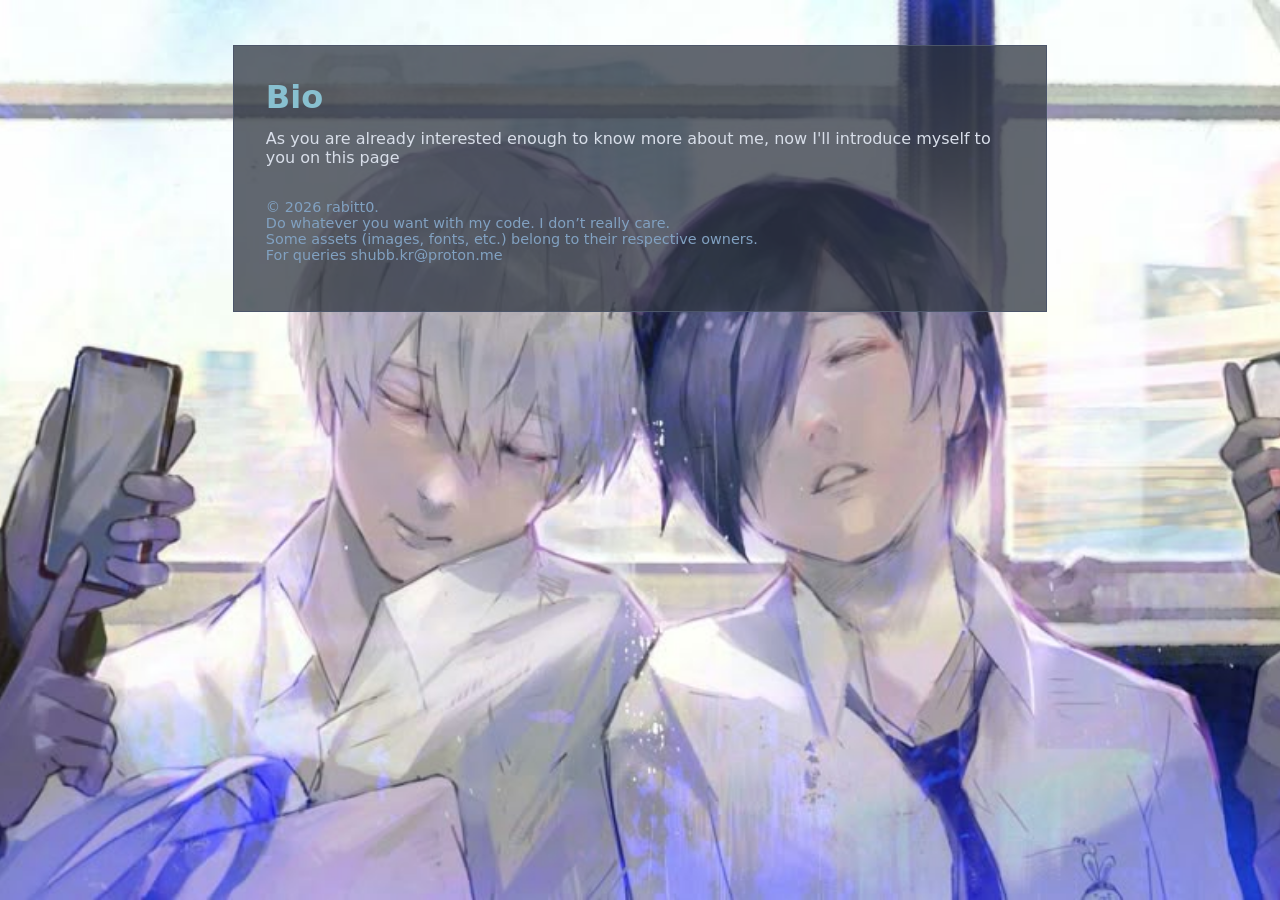
==== bio.html @ 122f207f "added my bio file" ====
<!DOCTYPE html>
<html lang="en-US">
<head>
    <meta charset="UTF-8">
    <meta name="viewport" content="width=device-width">
    <title>/home/rabitt0/</title>

    <link rel="stylesheet" href="style.css">
</head>
<body>
<main class="container">
<h1>Bio</h1>
<p>As you are already interested enough to know more about me, now I'll
introduce myself to you on this page</p>
<footer><p>                                                                 
         © 2026 rabitt0.<br>                                             
                   Do whatever you want with my code. I don’t really care.<br>     
                   Some assets (images, fonts, etc.) belong to their respective owners.
                   <br>For queries<a href="mailto:shubb.kr@proton.me">             
                   shubb.kr@proton.me</a>                                          
               </p>
</main>
</html>
---- style.css ----
/* =========================
   NORD THEME VARIABLES
   ========================= */
:root {
    /* Polar Night */
    --nord0: #2e3440;
    --nord1: #3b4252;
    --nord2: #434c5e;
    --nord3: #4c566a;

    /* Snow Storm */
    --nord4: #d8dee9;
    --nord5: #e5e9f0;
    --nord6: #eceff4;

    /* Frost */
    --nord7: #8fbcbb;
    --nord8: #88c0d0;
    --nord9: #81a1c1;
    --nord10: #5e81ac;

    /* Accent */
    --accent: var(--nord8);
    --text: var(--nord4);
    --muted: var(--nord9);
    --border: var(--nord3);

    --bg: var(--nord0);
    --bg-soft: rgba(46, 52, 64, 0.75);
}

/* =========================
   RESET
   ========================= */
*,
*::before,
*::after {
    margin: 0;
    padding: 0;
    box-sizing: border-box;
}

/* =========================
   BASE
   ========================= */
html {
    scroll-behavior: smooth;
}

body {
    font-family: system-ui, -apple-system, sans-serif;
    color: var(--text);

    background: url("px/cpl.jpg") no-repeat center center fixed;
    background-size: cover;
}

/* =========================
   LAYOUT
   ========================= */
.container {
    max-width: 80ch;
    margin: 5vh auto;
    padding: 2rem;

    background: var(--bg-soft);
    border: 1px solid var(--border);
}

/* =========================
   MEDIA
   ========================= */
img {
    max-width: 100%;
    display: block;
}

.banner {
    max-height: 150px;
    object-fit: cover;
    margin: 1rem 0;
}

/* =========================
   TYPOGRAPHY
   ========================= */
h1, h2, h3, h4 {
    color: var(--accent);
    margin-bottom: 0.8rem;
}

p {
    margin-bottom: 1rem;
}

small {
    color: var(--muted);
}

/* =========================
   LINKS
   ========================= */
a {
    color: var(--muted);
    text-decoration: none;
}

a:hover {
    color: var(--accent);
    text-decoration: underline;
}

/* =========================
   LISTS
   ========================= */
ul, ol {
    margin-left: 1.5rem;
    margin-bottom: 1rem;
}

/* =========================
   UTILITIES
   ========================= */
.note-title,
.contact-title {
    color: var(--accent);
    font-weight: bold;
}

/* =========================
   DIVIDERS
   ========================= */
hr {
    border: none;
    border-top: 1px solid var(--border);
    margin: 1.5rem 0;
}

/* =========================
   FOOTER
   ========================= */
footer {
    font-size: 0.9rem;
    color: var(--muted);
    margin-top: 2rem;
}

/* =========================
   OPTIONAL: TERMINAL VIBE
   ========================= */
::selection {
    background: var(--nord10);
    color: var(--nord6);
}
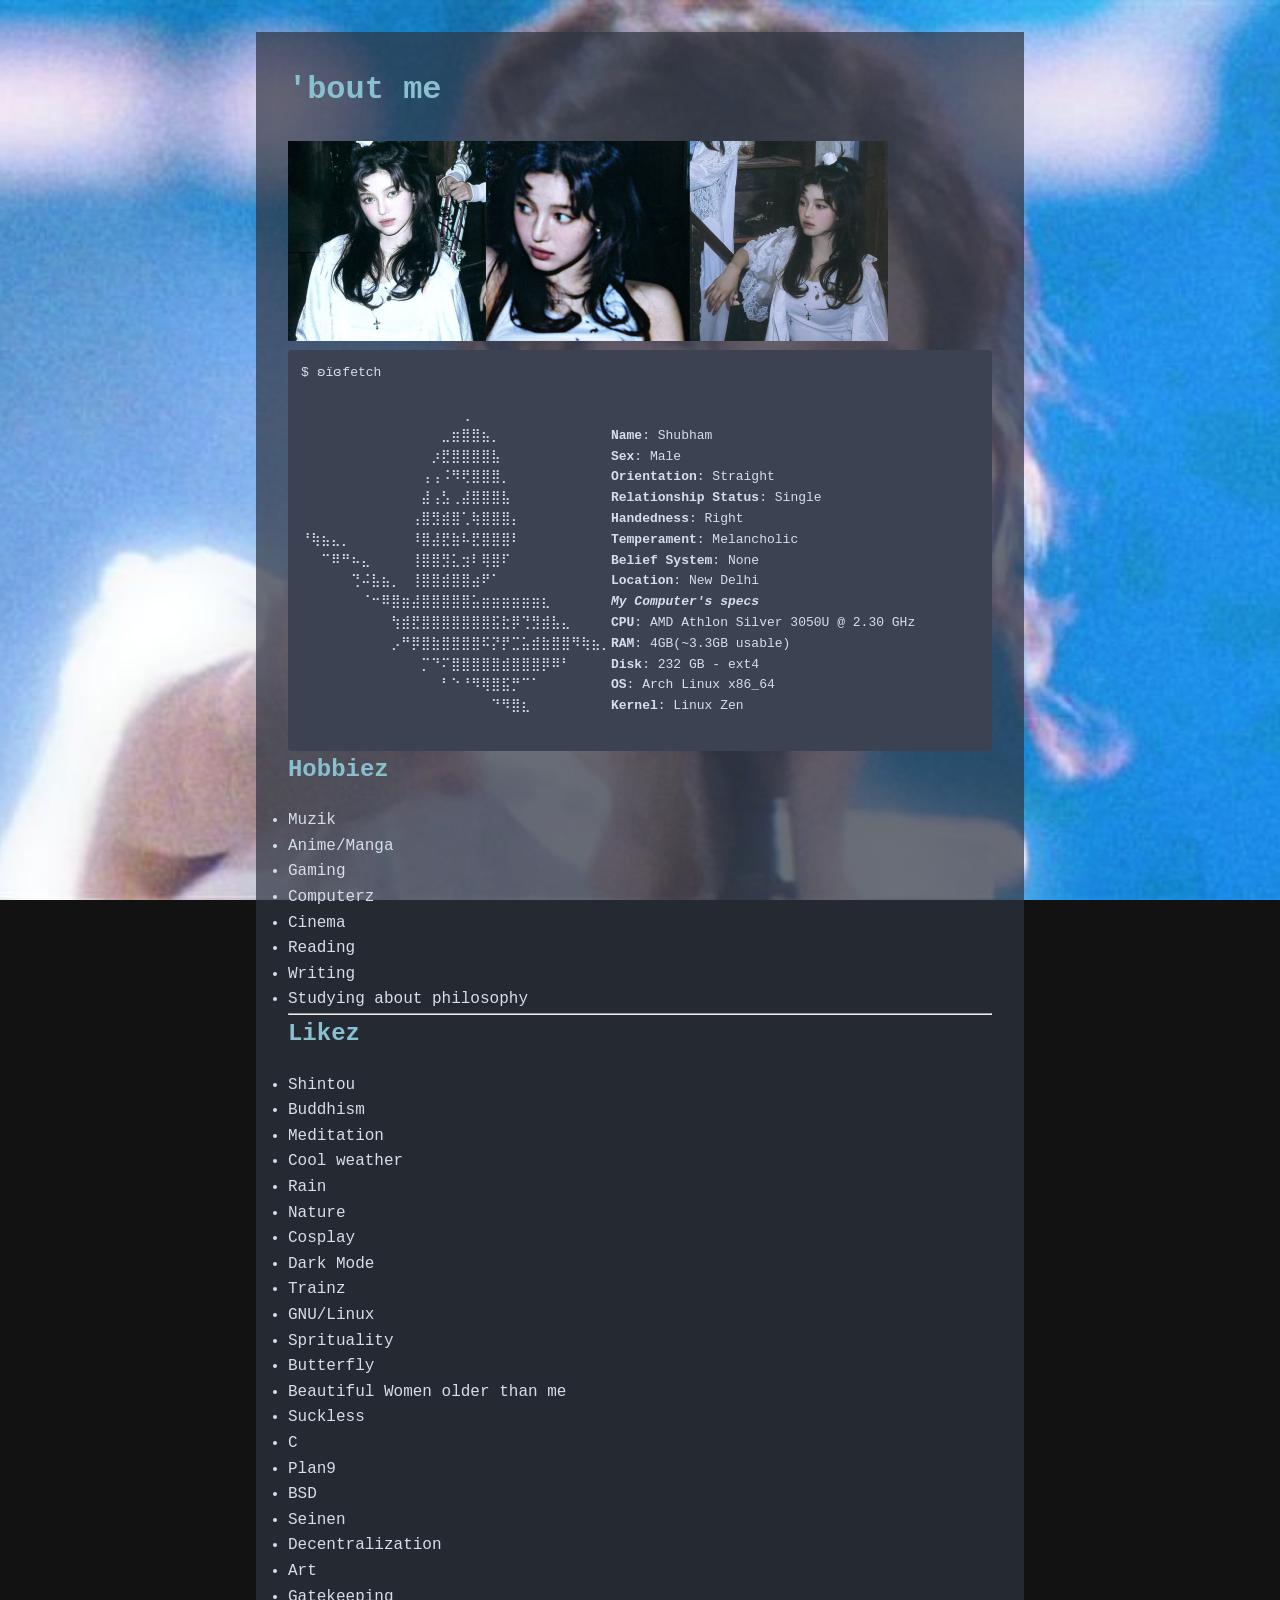
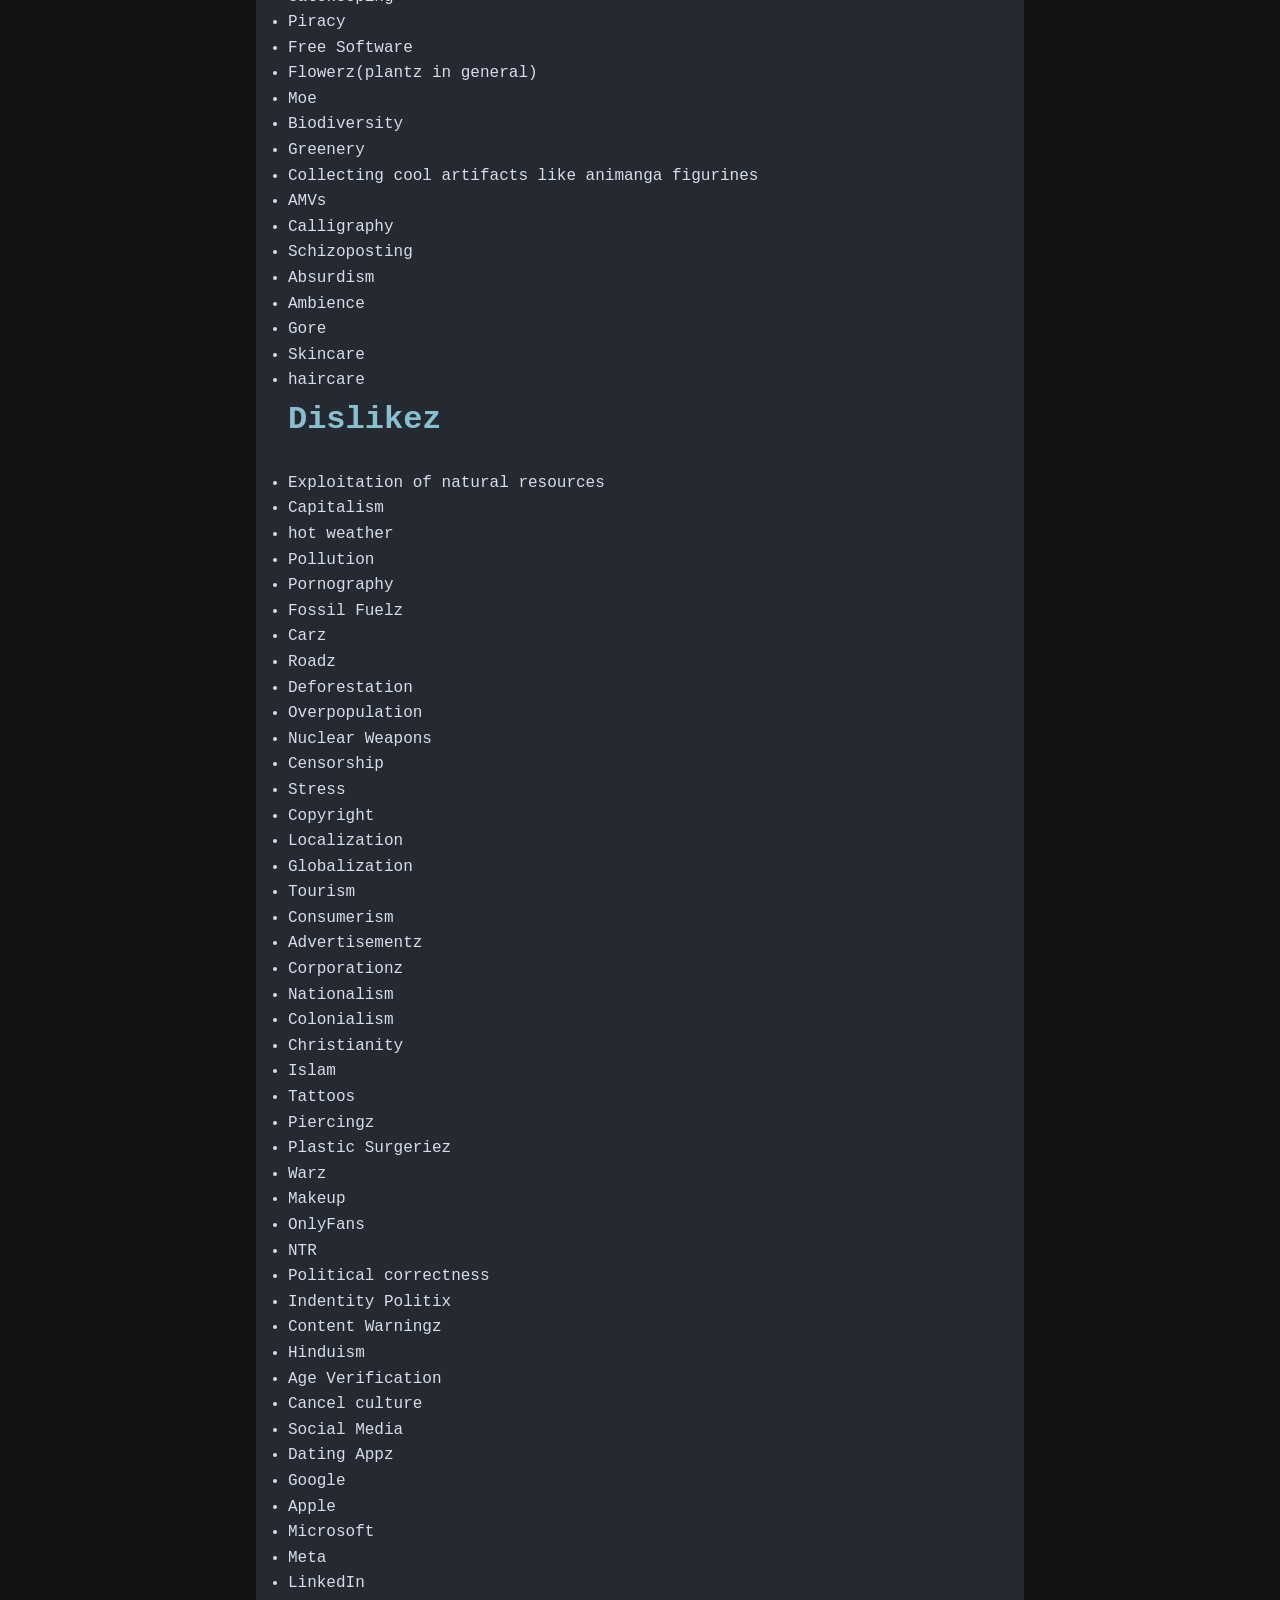
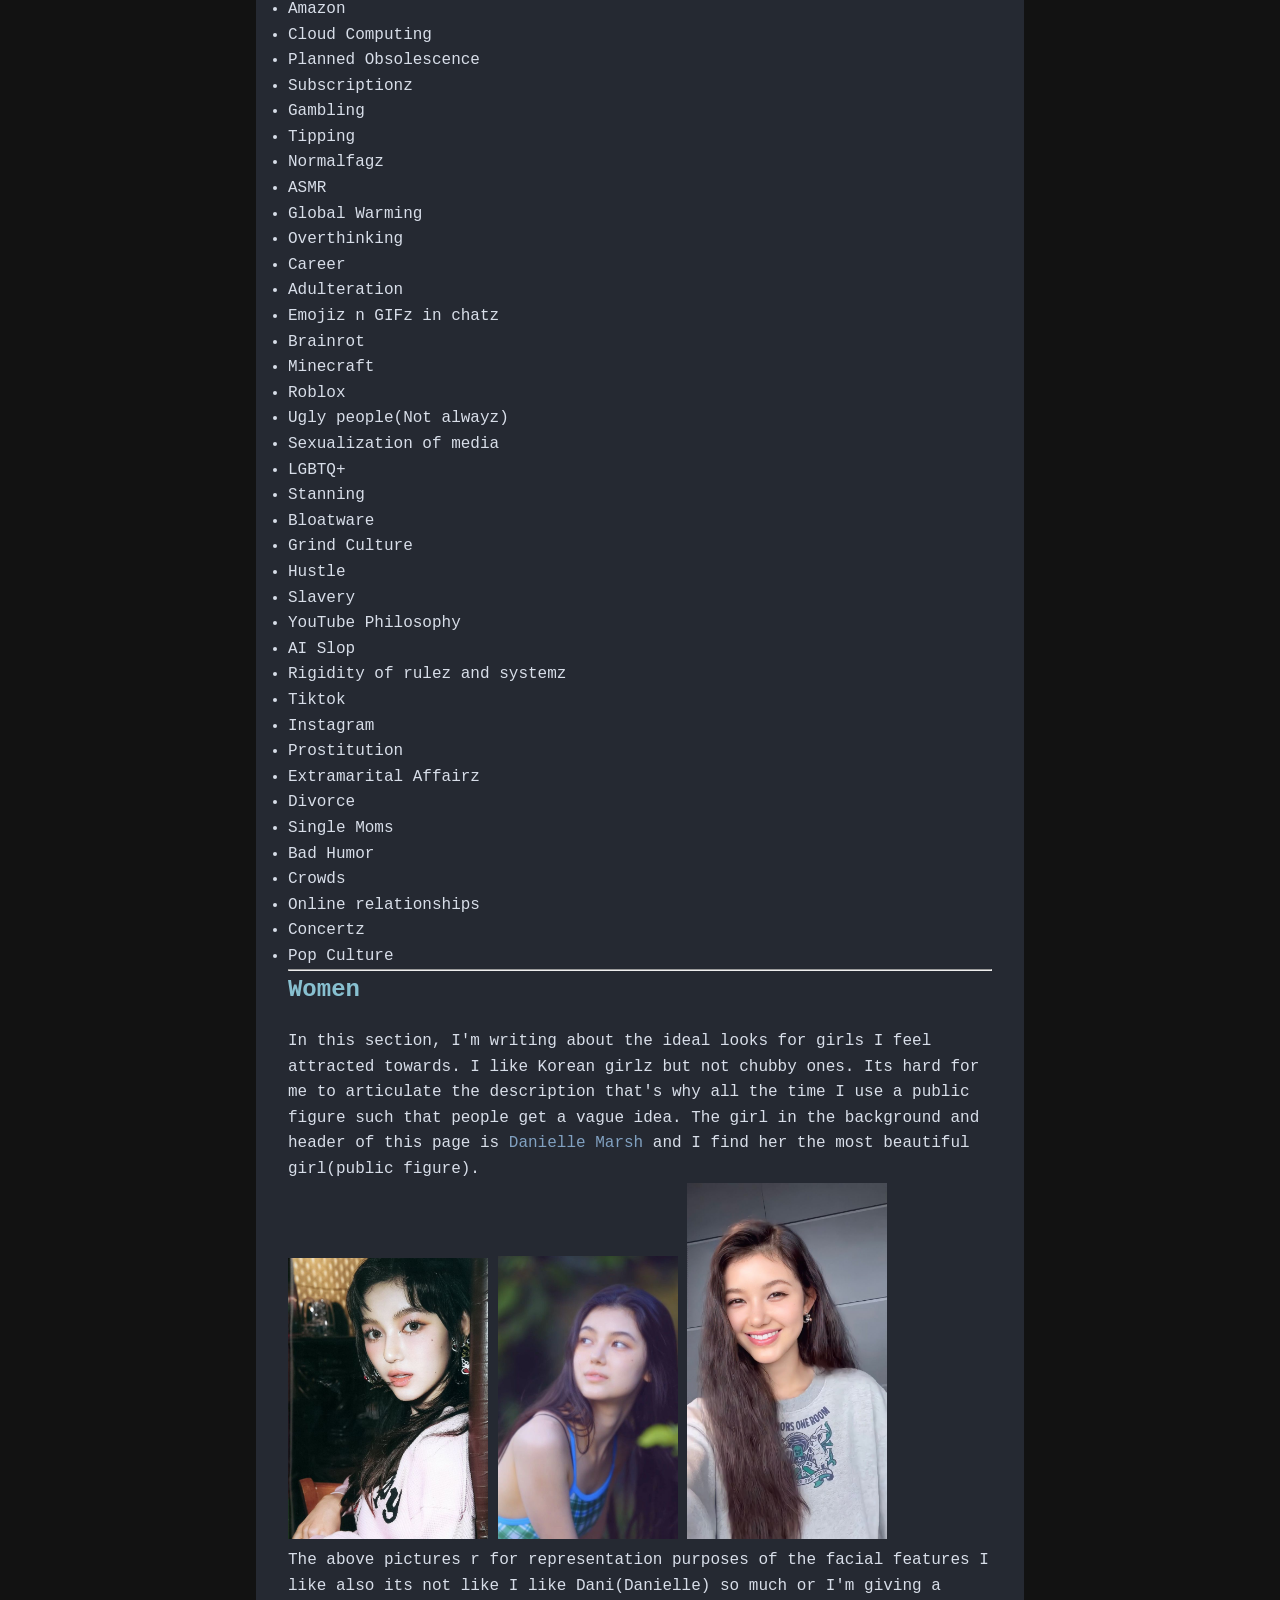
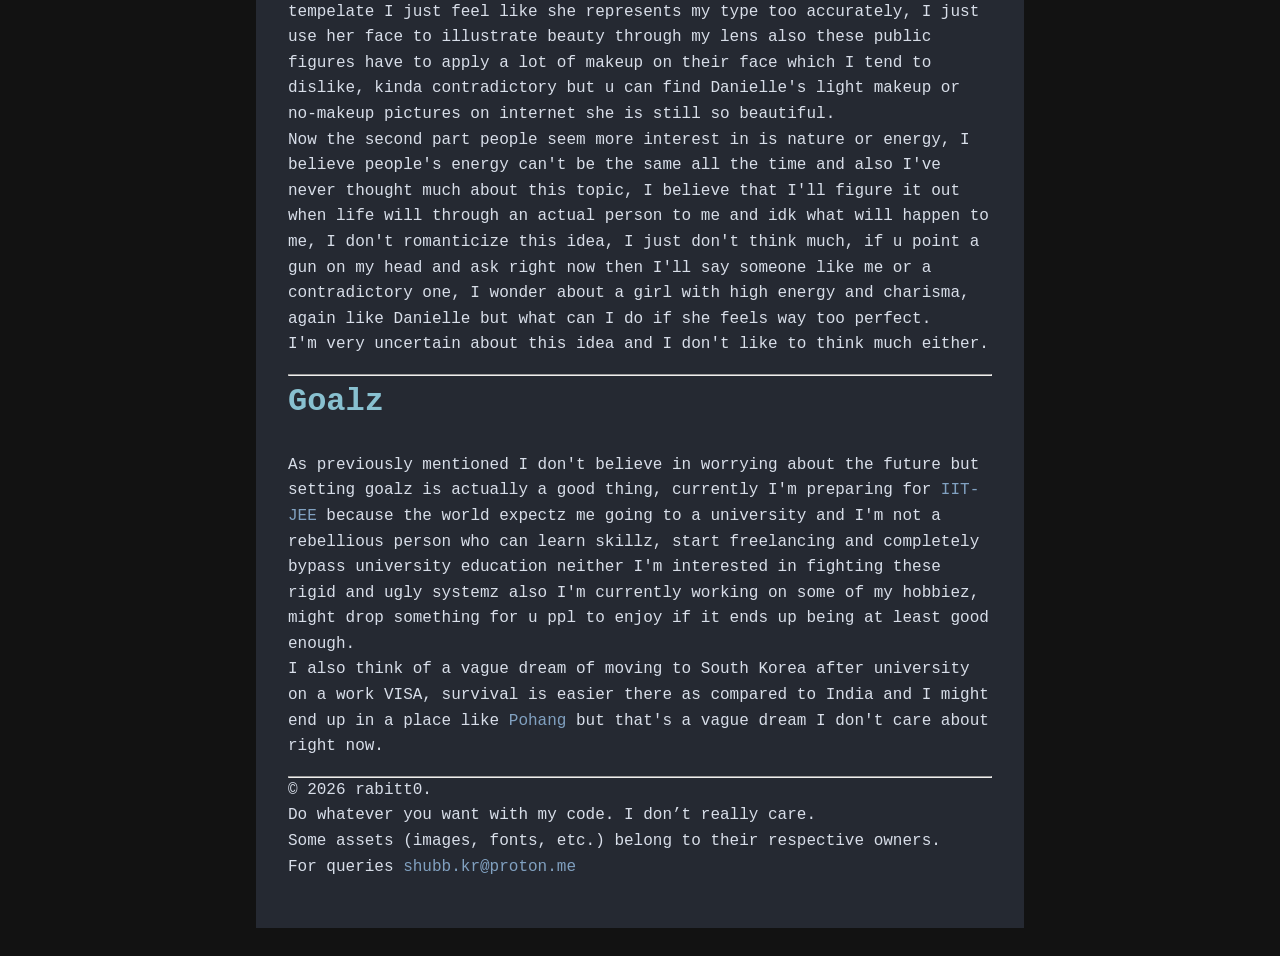
==== commit eb5cb4d7: "added bio" ====
--- a/bio.html
+++ b/bio.html
@@ -1,23 +1,224 @@
 <!DOCTYPE html>
-<html lang="en-US">
+<html lang="en">
 <head>
-    <meta charset="UTF-8">
-    <meta name="viewport" content="width=device-width">
-    <title>/home/rabitt0/</title>
-
-    <link rel="stylesheet" href="style.css">
+	<meta charset="UTF-8">
+	<meta name="viewport" content="width=device-width, initial-scale=1.0">
+	<meta name="color-scheme" content="dark">
+	<title>
+ʚїɞfetch
+	</title>
+	<link rel="stylesheet" href="bio.css">
 </head>
 <body>
-<main class="container">
-<h1>Bio</h1>
-<p>As you are already interested enough to know more about me, now I'll
-introduce myself to you on this page</p>
-<footer><p>                                                                 
-         © 2026 rabitt0.<br>                                             
-                   Do whatever you want with my code. I don’t really care.<br>     
-                   Some assets (images, fonts, etc.) belong to their respective owners.
-                   <br>For queries<a href="mailto:shubb.kr@proton.me">             
-                   shubb.kr@proton.me</a>                                          
-               </p>
+	<main class="container">
+		<h1>'bout me</h1>
+		<img src="px/head.jpg" alt="dream gal" class="banner" height="200">
+		<pre>
+$ ʚїɞfetch
+
+⠀⠀⠀⠀⠀⠀⠀⠀⠀⠀⠀⠀⠀⠀⠀⠀⢀⠀⠀⠀⠀⠀⠀⠀⠀⠀⠀⠀⠀⠀⠀
+⠀⠀⠀⠀⠀⠀⠀⠀⠀⠀⠀⠀⠀⠀⣀⣶⣿⣿⣦⡀⠀⠀⠀⠀⠀⠀⠀⠀⠀⠀⠀<b>Name</b>: Shubham
+⠀⠀⠀⠀⠀⠀⠀⠀⠀⠀⠀⠀⠀⡰⣟⣿⣿⣿⣿⣧⠀⠀⠀⠀⠀⠀⠀⠀⠀⠀⠀<b>Sex</b>: Male
+⠀⠀⠀⠀⠀⠀⠀⠀⠀⠀⠀⠀⢠⢠⠨⠻⢟⣿⣿⣿⡀⠀⠀⠀⠀⠀⠀⠀⠀⠀⠀<b>Orientation</b>: Straight
+⠀⠀⠀⠀⠀⠀⠀⠀⠀⠀⠀⠀⣼⢠⣣⢀⣼⣿⣿⣿⣧⠀⠀⠀⠀⠀⠀⠀⠀⠀⠀<b>Relationship Status</b>: Single
+⠀⠀⠀⠀⠀⠀⠀⠀⠀⠀⠀⢠⣿⣻⣾⣿⢁⢷⣿⣿⣿⡄⠀⠀⠀⠀⠀⠀⠀⠀⠀<b>Handedness</b>: Right
+⠘⢷⣦⣄⡀⠀⠀⠀⠀⠀⠀⠸⣿⣼⣟⣷⠧⣟⣿⣿⣿⠇⠀⠀⠀⠀⠀⠀⠀⠀⠀<b>Temperament</b>: Melancholic
+⠀⠀⠉⠿⠛⠦⣄⠀⠀⠀⠀⢸⣿⣿⣻⣅⣲⠇⢿⣿⠏⠀⠀⠀⠀⠀⠀⠀⠀⠀⠀<b>Belief System</b>: None
+⠀⠀⠀⠀⠀⢙⠬⣧⣦⡀⠀⢸⣿⣿⣾⣿⣿⣴⠟⠁⠀⠀⠀⠀⠀⠀⠀⠀⠀⠀⠀<b>Location</b>: New Delhi
+⠀⠀⠀⠀⠀⠀⠈⠒⠿⣿⣶⣼⣿⣿⣿⣿⣿⣥⣶⣶⣶⣶⣶⣶⣆⠀⠀⠀⠀⠀⠀<i><b>My Computer's specs</b></i>
+⠀⠀⠀⠀⠀⠀⠀⠀⠀⢳⣾⣟⣿⣿⣿⣿⣿⣿⣿⣯⣗⡿⢙⣻⣾⣧⣄⠀⠀⠀⠀<b>CPU</b>: AMD Athlon Silver 3050U @ 2.30 GHz
+⠀⠀⠀⠀⠀⠀⠀⠀⠀⡠⠛⡿⣿⣷⣿⣿⣿⣿⠯⡝⡟⣉⣥⣾⣷⣿⣿⠻⢷⣦⡀<b>RAM</b>: 4GB(~3.3GB usable)
+⠀⠀⠀⠀⠀⠀⠀⠀⠀⠀⠀⠀⡉⠙⠍⣿⣿⣿⣿⣿⣾⣿⣿⣿⡿⠿⠃⠀⠀⠀⠀<b>Disk</b>: 232 GB - ext4
+⠀⠀⠀⠀⠀⠀⠀⠀⠀⠀⠀⠀⠀⠀⠃⠑⠘⠻⢿⣿⣯⡛⠉⠁⠀⠀⠀⠀⠀⠀⠀<b>OS</b>: Arch Linux x86_64
+⠀⠀⠀⠀⠀⠀⠀⠀⠀⠀⠀⠀⠀⠀⠀⠀⠀⠀⠀⠙⠻⣿⣆⠀⠀⠀⠀⠀⠀⠀⠀<b>Kernel</b>: Linux Zen
+		</pre>
+	<h2>Hobbiez</h2>
+<ul>
+<li>Muzik</li>
+<li>Anime/Manga</li>
+<li>Gaming</li>
+<li>Computerz</li>
+<li>Cinema</li>
+<li>Reading</li>
+<li>Writing</li>
+<li>Studying about philosophy</li>
+</ul>
+<hr>
+<h2>Likez</h2>
+<ul>
+<li>Shintou</li>
+<li>Buddhism</li>
+<li>Meditation</li>
+<li>Cool weather</li>
+<li>Rain</li>
+<li>Nature</li>
+<li>Cosplay</li>
+<li>Dark Mode</li>
+<li>Trainz</li>
+<li>GNU/Linux</li>
+<li>Sprituality</li>
+<li>Butterfly</li>
+<li>Beautiful Women older than me</li>
+<li>Suckless</li>
+<li>C</li>
+<li>Plan9</li>
+<li>BSD</li>
+<li>Seinen</li>
+<li>Decentralization</li>
+<li>Art</li>
+<li>Gatekeeping</li>
+<li>Piracy</li>
+<li>Free Software</li>
+<li>Flowerz(plantz in general)</li>
+<li>Moe</li>
+<li>Biodiversity</li>
+<li>Greenery</li>
+<li>Collecting cool artifacts like animanga figurines</li>
+<li>AMVs</li>
+<li>Calligraphy</li>
+<li>Schizoposting</li>
+<li>Absurdism</li>
+<li>Ambience</li>
+<li>Gore</li>
+<li>Skincare</li>
+<li>haircare</li>
+</ul>
+<h1>Dislikez</h1>
+<ul>
+<li>Exploitation of natural resources</li>
+<li>Capitalism</li>
+<li>hot weather</li>
+<li>Pollution</li>
+<li>Pornography</li>
+<li>Fossil Fuelz</li>
+<li>Carz</li>
+<li>Roadz</li>
+<li>Deforestation</li>
+<li>Overpopulation</li>
+<li>Nuclear Weapons</li>
+<li>Censorship</li>
+<li>Stress</li>
+<li>Copyright</li>
+<li>Localization</li>
+<li>Globalization</li>
+<li>Tourism</li>
+<li>Consumerism</li>
+<li>Advertisementz</li>
+<li>Corporationz</li>
+<li>Nationalism</li>
+<li>Colonialism</li>
+<li>Christianity</li>
+<li>Islam</li>
+<li>Tattoos</li>
+<li>Piercingz</li>
+<li>Plastic Surgeriez</li>
+<li>Warz</li>
+<li>Makeup</li>
+<li>OnlyFans</li>
+<li>NTR</li>
+<li>Political correctness</li>
+<li>Indentity Politix</li>
+<li>Content Warningz</li>
+<li>Hinduism</li>
+<li>Age Verification</li>
+<li>Cancel culture</li>
+<li>Social Media</li>
+<li>Dating Appz</li>
+<li>Google</li>
+<li>Apple</li>
+<li>Microsoft</li>
+<li>Meta</li>
+<li>LinkedIn</li>
+<li>Amazon</li>
+<li>Cloud Computing</li>
+<li>Planned Obsolescence</li>
+<li>Subscriptionz</li>
+<li>Gambling</li>
+<li>Tipping</li>
+<li>Normalfagz</li>
+<li>ASMR</li>
+<li>Global Warming</li>
+<li>Overthinking</li>
+<li>Career</li>
+<li>Adulteration</li>
+<li>Emojiz n GIFz in chatz</li>
+<li>Brainrot</li>
+<li>Minecraft</li>
+<li>Roblox</li>
+<li>Ugly people(Not alwayz)</li>
+<li>Sexualization of media</li>
+<li>LGBTQ+</li>
+<li>Stanning</li>
+<li>Bloatware</li>
+<li>Grind Culture</li>
+<li>Hustle</li>
+<li>Slavery</li>
+<li>YouTube Philosophy</li>
+<li>AI Slop</li>
+<li>Rigidity of rulez and systemz</li>
+<li>Tiktok</li>
+<li>Instagram</li>
+<li>Prostitution</li>
+<li>Extramarital Affairz</li>
+<li>Divorce</li>
+<li>Single Moms</li>
+<li>Bad Humor</li>
+<li>Crowds</li>
+<li>Online relationships</li>
+<li>Concertz</li>
+<li>Pop Culture</li>
+</ul>
+<hr>
+<h2>Women</h2>
+<p>In this section, I'm writing about the ideal looks for girls I feel attracted
+towards.
+I like Korean girlz but not chubby ones. Its hard for me to articulate the
+description that's why all the time I use a public figure such that people get
+a vague idea. The girl in the background and header of this page is <a href="https://en.wikipedia.org/wiki/Danielle_Marsh">Danielle
+Marsh</a> and I find her the most beautiful girl(public figure).<br>
+<img src="px/dani.jpg" alt="Dani" width="200">
+<img src="px/raw.jpg" alt="2" width="180">
+<img src="px/smile.jpg" alt="pic" width="200"><br>
+The above pictures r for representation purposes of the facial features I
+like also its not like I like Dani(Danielle) so much or I'm giving a tempelate
+I just feel like she represents my type too accurately, I just use her face to
+illustrate beauty through my lens also these public figures have to apply a lot
+of makeup on their face which I tend to dislike, kinda contradictory but u can
+find Danielle's light makeup or no-makeup pictures on internet she is still so
+beautiful.<br>
+Now the second part people seem more interest in is nature or energy, I believe
+people's energy can't be the same all the time and also I've never thought much
+about this topic, I believe that I'll figure it out when life will through an
+actual person to me and idk what will happen to me, I don't romanticize this
+idea, I just don't think much, if u point a gun on my head and ask right now
+then I'll say someone like me or a contradictory one, I wonder about a girl
+with high energy and charisma, again like Danielle but what can I do if she
+feels way too perfect.<br>
+I'm very uncertain about this idea and I don't like to think much either.
+</p>
+<hr>
+<h1>Goalz</h1>
+<p>As previously mentioned I don't believe in worrying about the future but
+setting goalz is actually a good thing, currently I'm preparing for
+<a href="https://en.wikipedia.org/wiki/Joint_Entrance_Examination_%E2%80%93_Advanced">IIT-JEE</a>
+because the world expectz me going to a university and I'm not a rebellious
+person who can learn skillz, start freelancing and completely bypass university
+education neither I'm interested in fighting these rigid and ugly systemz also
+I'm currently working on some of my hobbiez, might drop something for u ppl to
+enjoy if it ends up being at least good enough.<br>
+I also think of a vague dream of moving to South Korea after university on a
+work VISA, survival is easier there as compared to India and I might end up in
+a place like <a href="https://en.wikipedia.org/wiki/Pohang">Pohang</a> but that's a vague
+dream I don't care about right now.</p>
+<hr>
+<footer>
+<p>                                               
+© 2026 rabitt0.<br>                           
+Do whatever you want with my code. I don’t really care.<br>      
+Some assets (images, fonts, etc.) belong to their respective owners.
+<br>For queries<a href="mailto:shubb.kr@proton.me"> shubb.kr@proton.me</a>      
+</p>  
+</footer>  
 </main>
 </html>
+
--- a/bio.css
+++ b/bio.css
@@ -0,0 +1,84 @@
+/* Nord Color Palette */
+:root {
+  --nord0: #2E3440;
+  --nord1: #3B4252;
+  --nord2: #434C5E;
+  --nord3: #4C566A;
+  --nord4: #D8DEE9;
+  --nord5: #E5E9F0;
+  --nord6: #ECEFF4;
+  --nord7: #8FBCBB;
+  --nord8: #88C0D0;
+  --nord9: #81A1C1;
+  --nord10: #5E81AC;
+  --nord11: #BF616A;
+  --nord12: #D08770;
+  --nord13: #EBCB8B;
+  --nord14: #A3BE8C;
+  --nord15: #B48EAD;
+}
+
+/* Reset-ish */
+* {
+  margin: 0;
+  padding: 0;
+  box-sizing: border-box;
+}
+
+/* Background */
+body {
+  font-family: "JetBrains Mono", "Fira Code", monospace;
+  color: var(--nord4);
+  background: url("px/pop.jpg") no-repeat center center fixed;
+  background-size: cover;
+  line-height: 1.6;
+}
+
+/* Main content wrapper */
+.container {
+  max-width: 80ch; /* limit to ~80 characters per line */
+  margin: 2rem auto;
+  padding: 2rem;
+
+  background: rgba(46, 52, 64, 0.7); /* nord0 with 70% opacity */
+}
+
+/* Typography */
+h1, h2, h3, h4, h5, h6 {
+  color: var(--nord8);
+  margin-bottom: 0.8em;
+}
+
+p {
+  margin-bottom: 1em;
+}
+
+/* Links */
+a {
+  color: var(--nord9);
+  text-decoration: none;
+}
+
+a:hover {
+  color: var(--nord7);
+  text-decoration: underline;
+}
+
+/* Code blocks */
+code, pre {
+  background: var(--nord1);
+  color: var(--nord4);
+  padding: 0.2em 0.4em;
+  border-radius: 4px;
+}
+
+pre {
+  padding: 1em;
+  overflow-x: auto;
+}
+
+/* Selection (because details matter) */
+::selection {
+  background: var(--nord10);
+  color: var(--nord6);
+}
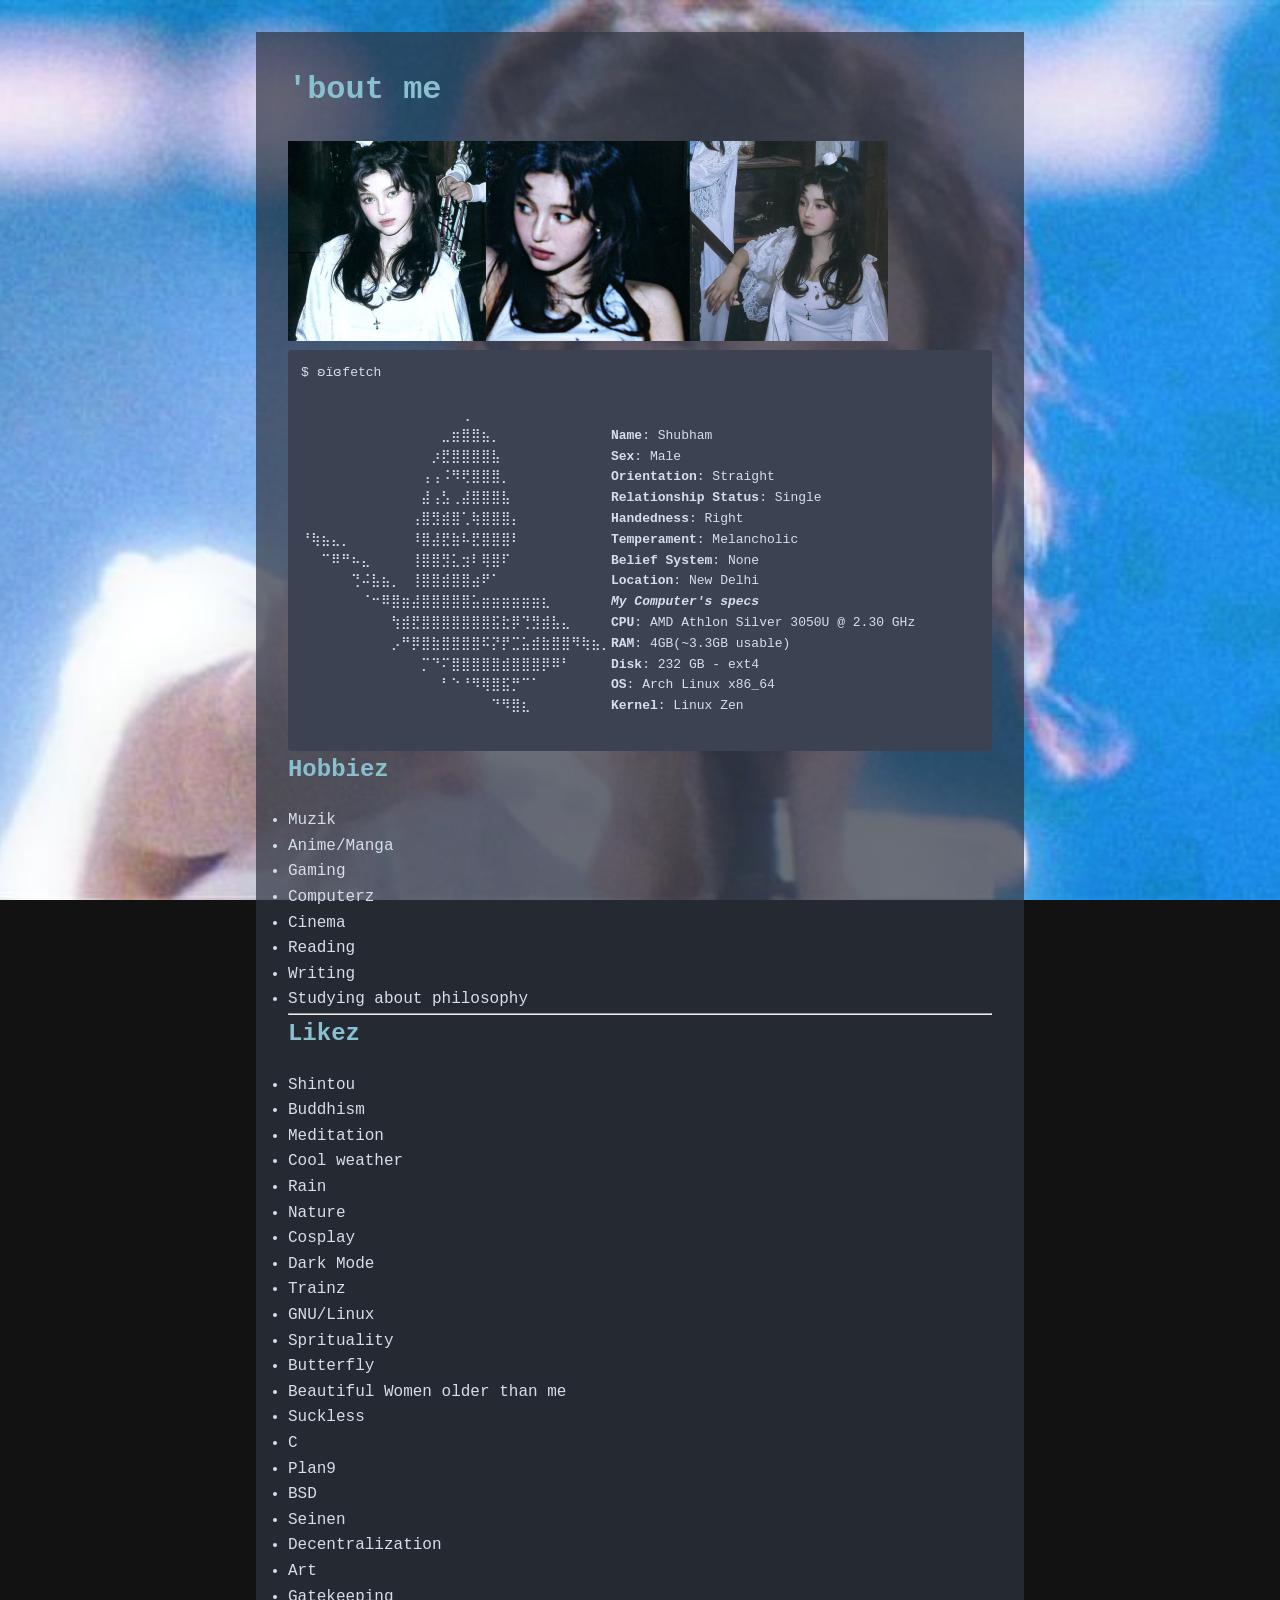
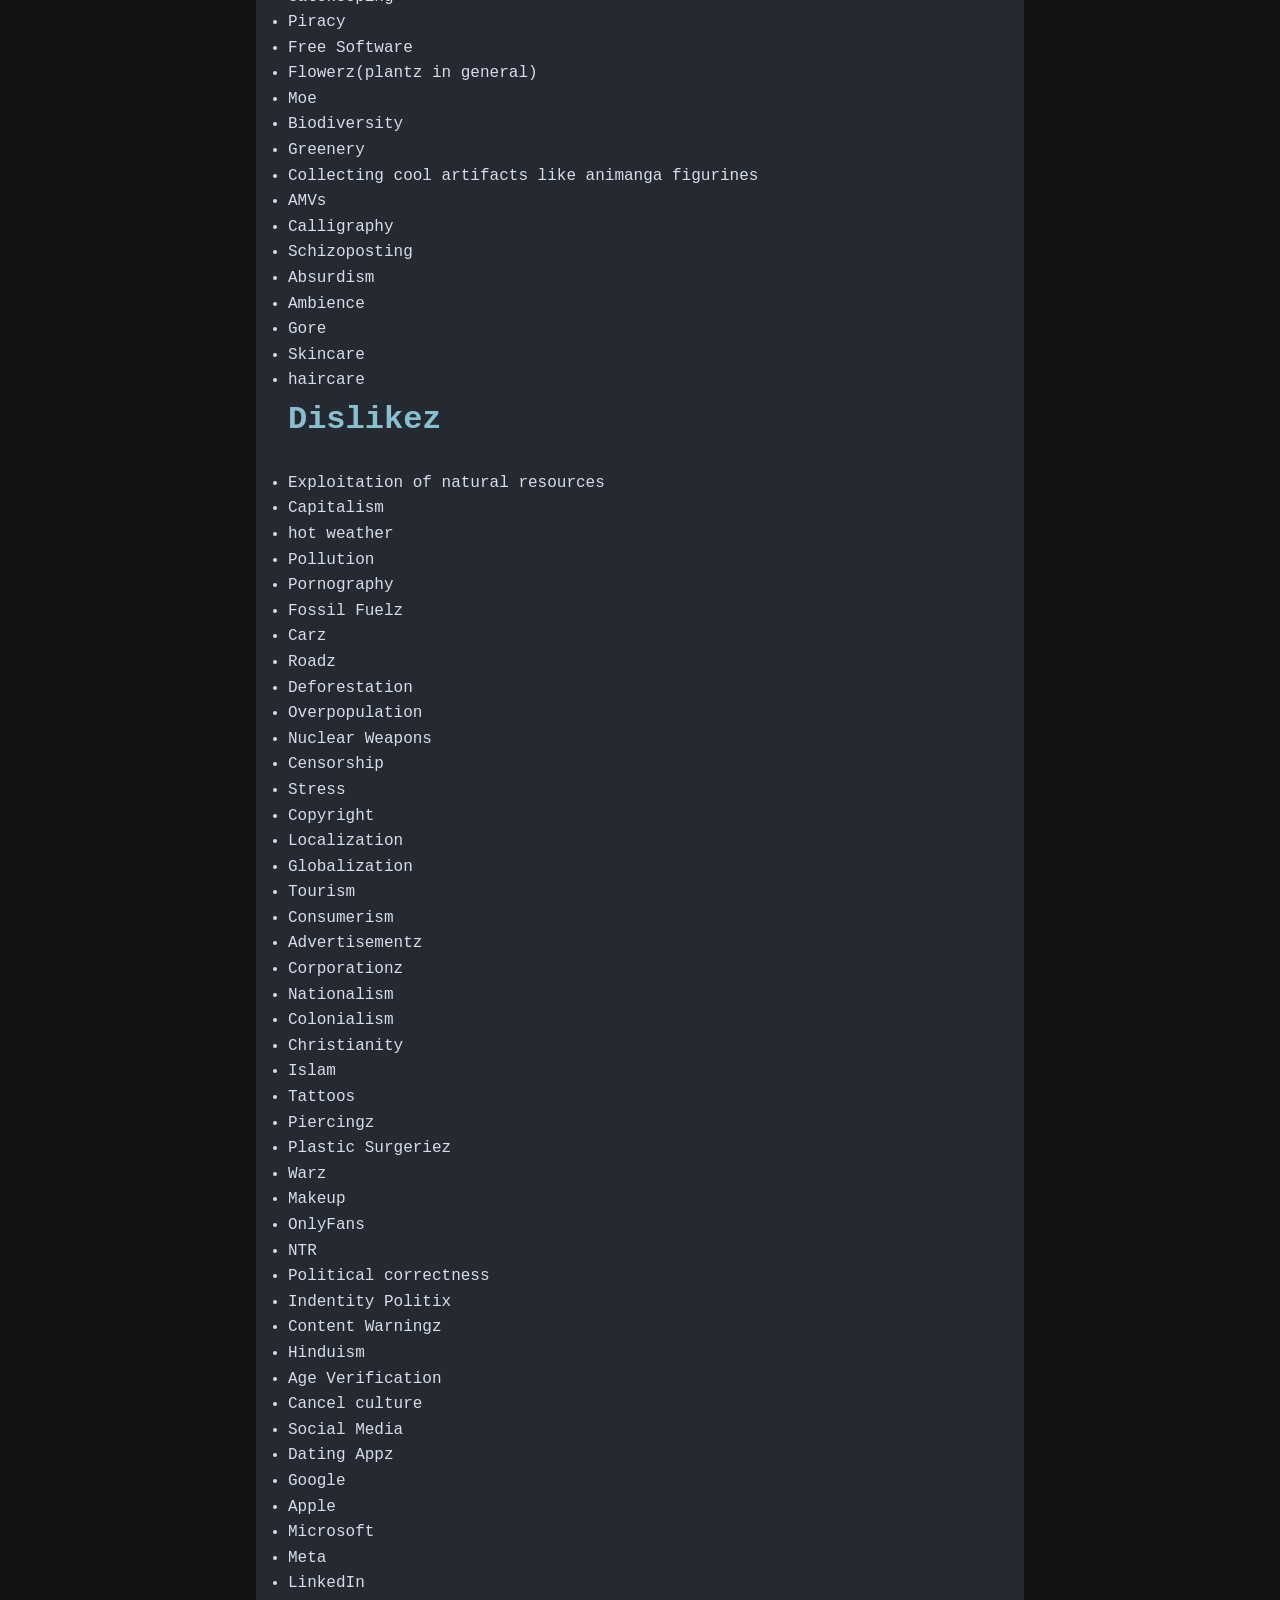
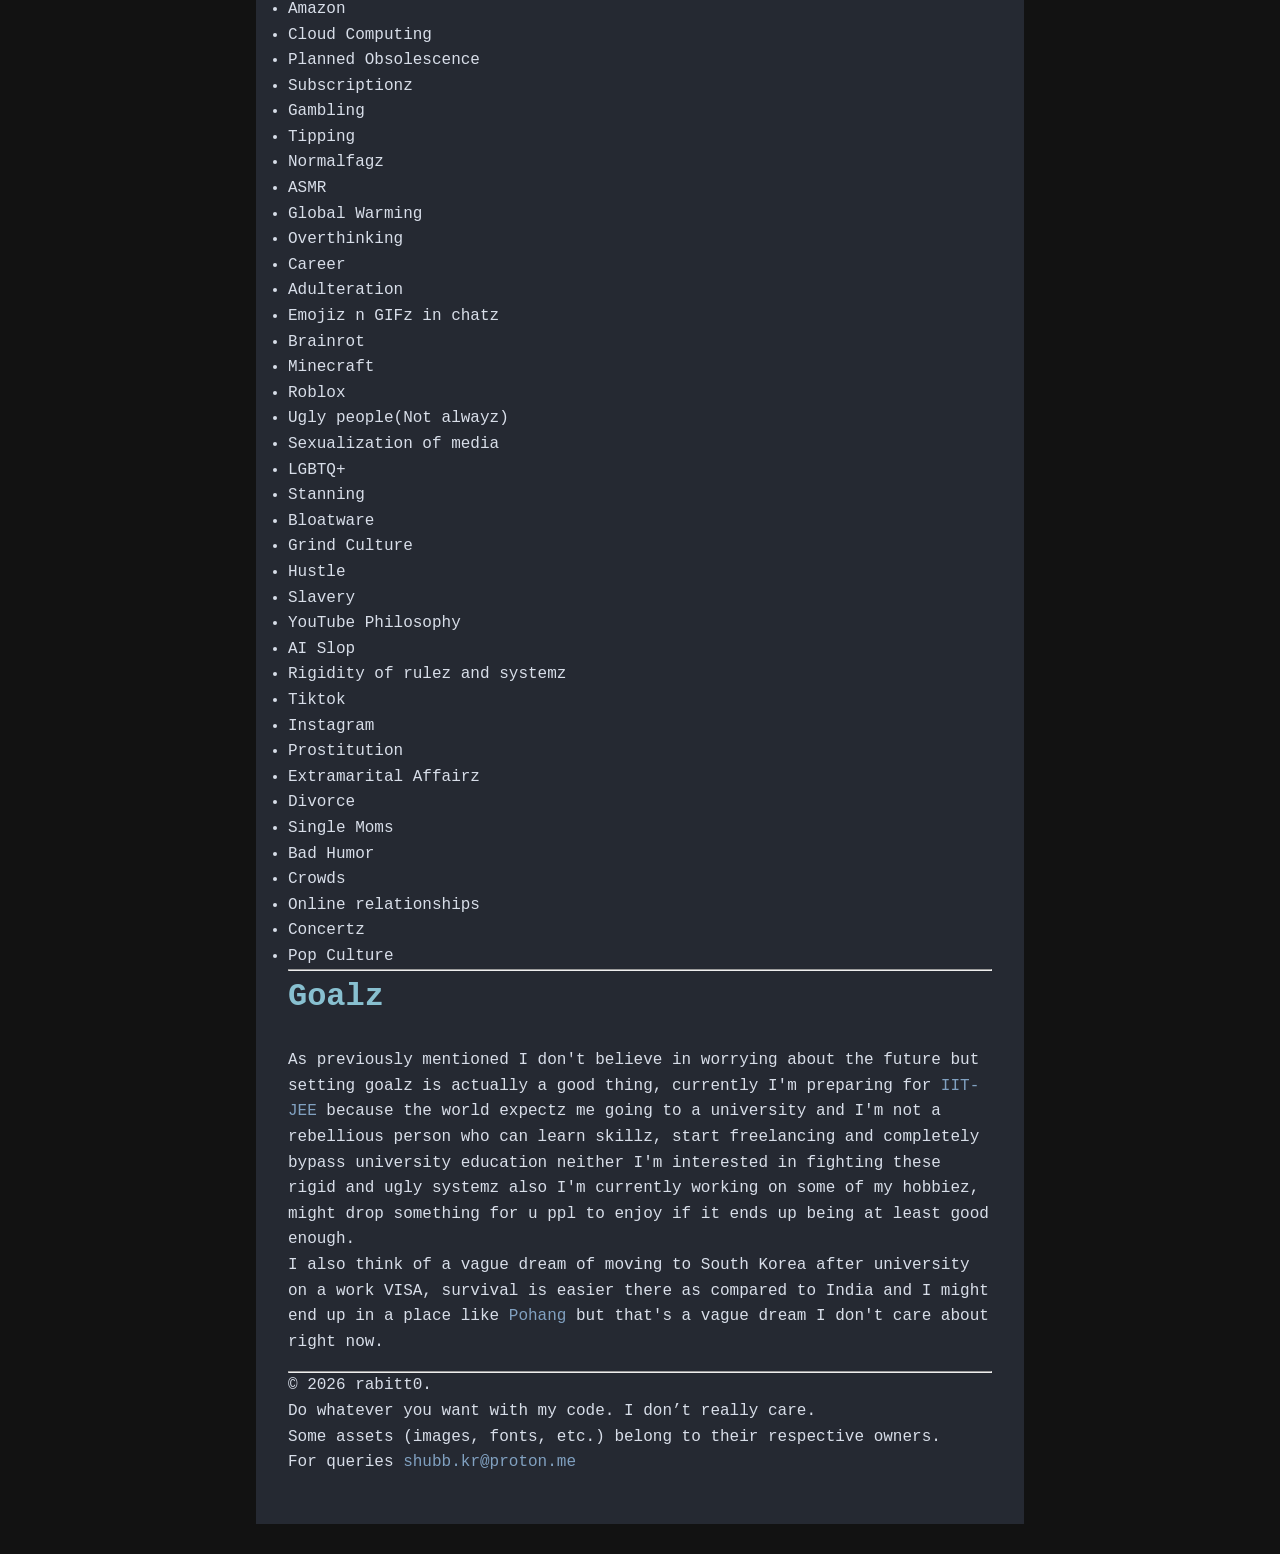
==== commit e05b056e: "removed some embarrasing stuff" ====
--- a/bio.html
+++ b/bio.html
@@ -169,34 +169,6 @@
 <li>Pop Culture</li>
 </ul>
 <hr>
-<h2>Women</h2>
-<p>In this section, I'm writing about the ideal looks for girls I feel attracted
-towards.
-I like Korean girlz but not chubby ones. Its hard for me to articulate the
-description that's why all the time I use a public figure such that people get
-a vague idea. The girl in the background and header of this page is <a href="https://en.wikipedia.org/wiki/Danielle_Marsh">Danielle
-Marsh</a> and I find her the most beautiful girl(public figure).<br>
-<img src="px/dani.jpg" alt="Dani" width="200">
-<img src="px/raw.jpg" alt="2" width="180">
-<img src="px/smile.jpg" alt="pic" width="200"><br>
-The above pictures r for representation purposes of the facial features I
-like also its not like I like Dani(Danielle) so much or I'm giving a tempelate
-I just feel like she represents my type too accurately, I just use her face to
-illustrate beauty through my lens also these public figures have to apply a lot
-of makeup on their face which I tend to dislike, kinda contradictory but u can
-find Danielle's light makeup or no-makeup pictures on internet she is still so
-beautiful.<br>
-Now the second part people seem more interest in is nature or energy, I believe
-people's energy can't be the same all the time and also I've never thought much
-about this topic, I believe that I'll figure it out when life will through an
-actual person to me and idk what will happen to me, I don't romanticize this
-idea, I just don't think much, if u point a gun on my head and ask right now
-then I'll say someone like me or a contradictory one, I wonder about a girl
-with high energy and charisma, again like Danielle but what can I do if she
-feels way too perfect.<br>
-I'm very uncertain about this idea and I don't like to think much either.
-</p>
-<hr>
 <h1>Goalz</h1>
 <p>As previously mentioned I don't believe in worrying about the future but
 setting goalz is actually a good thing, currently I'm preparing for
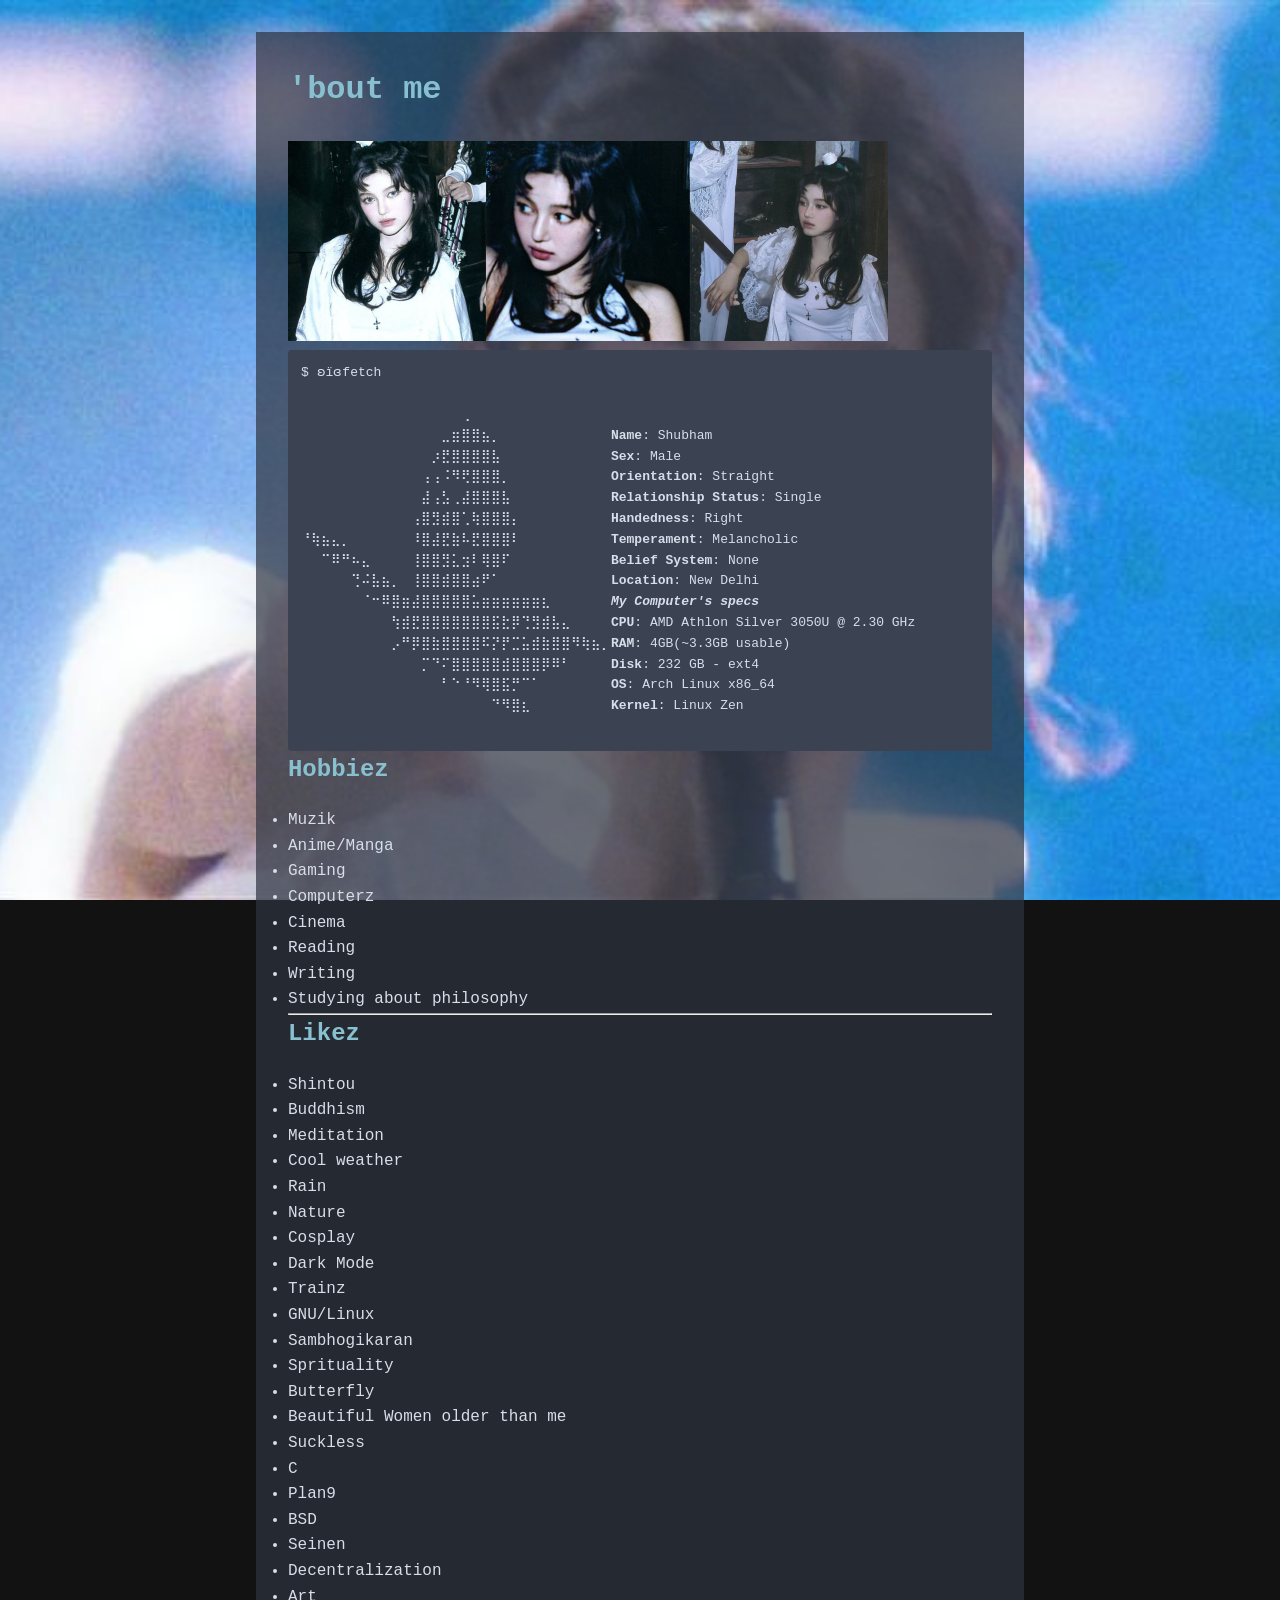
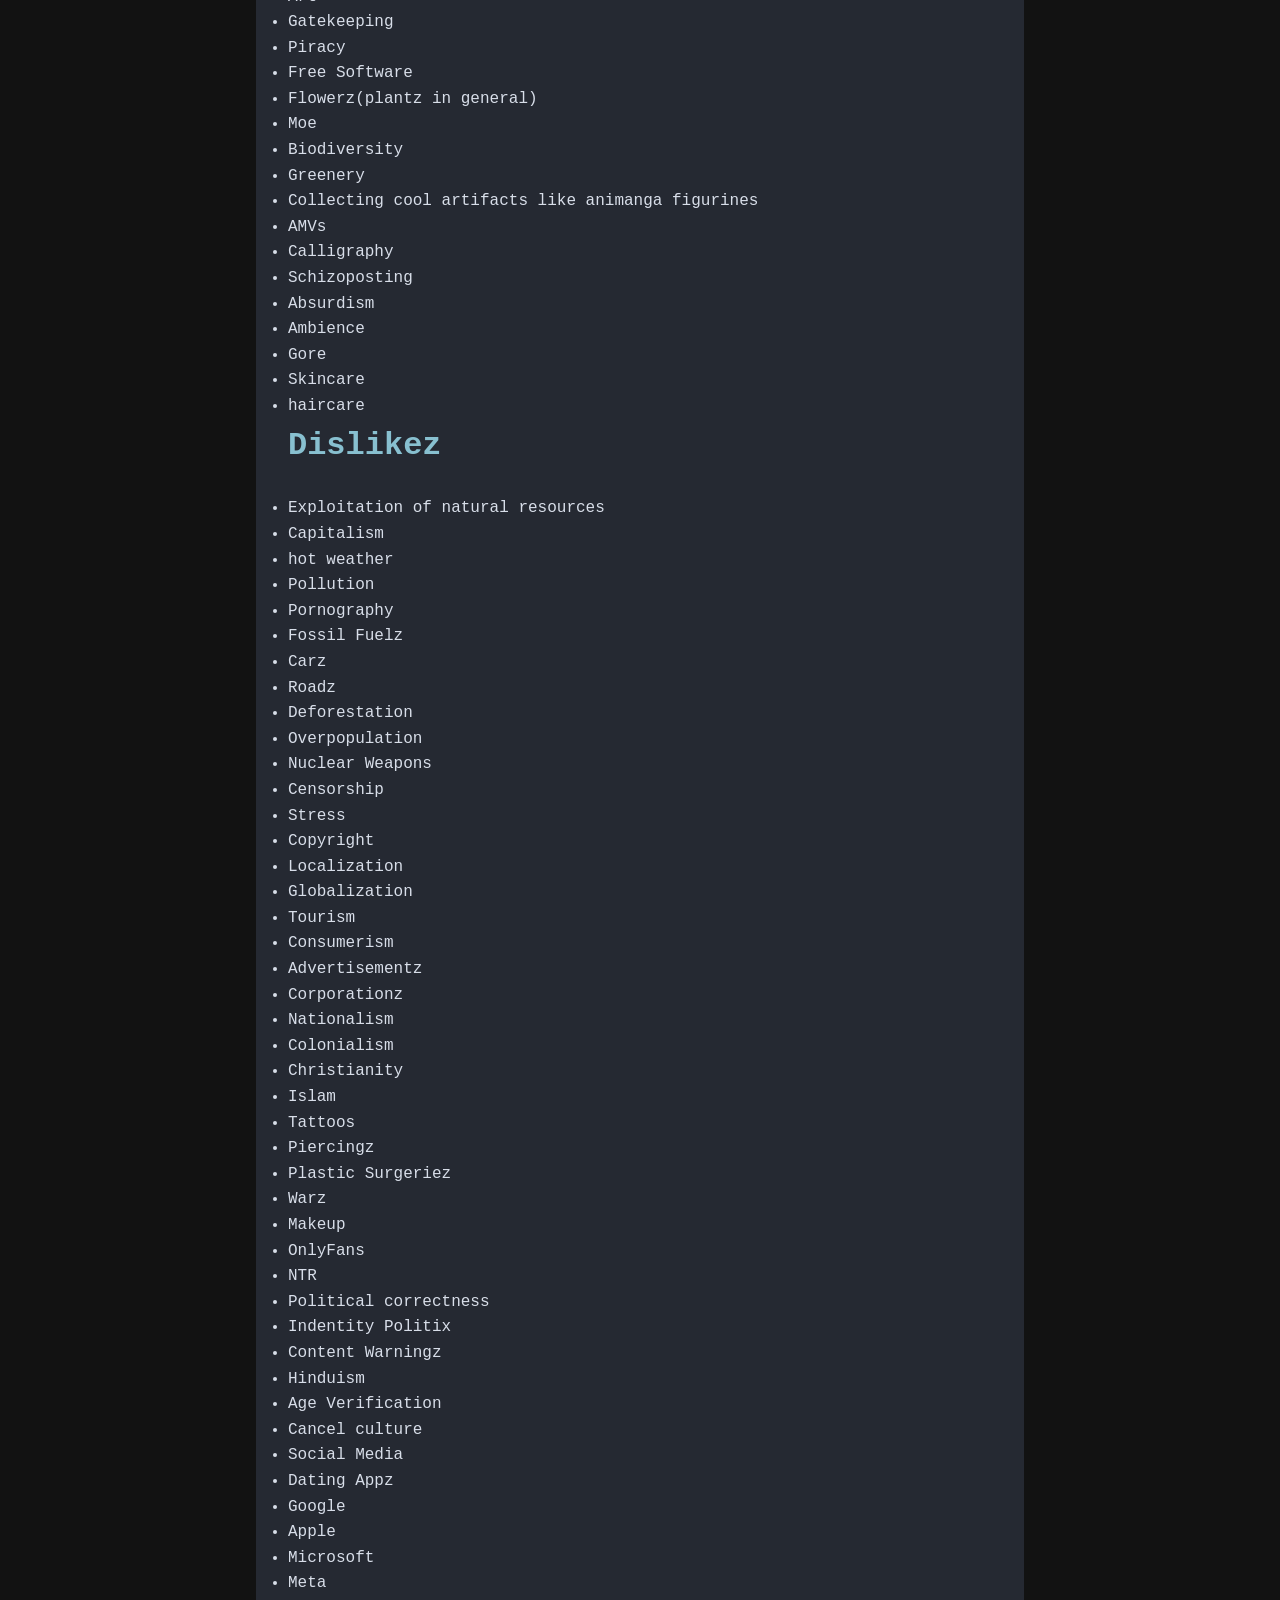
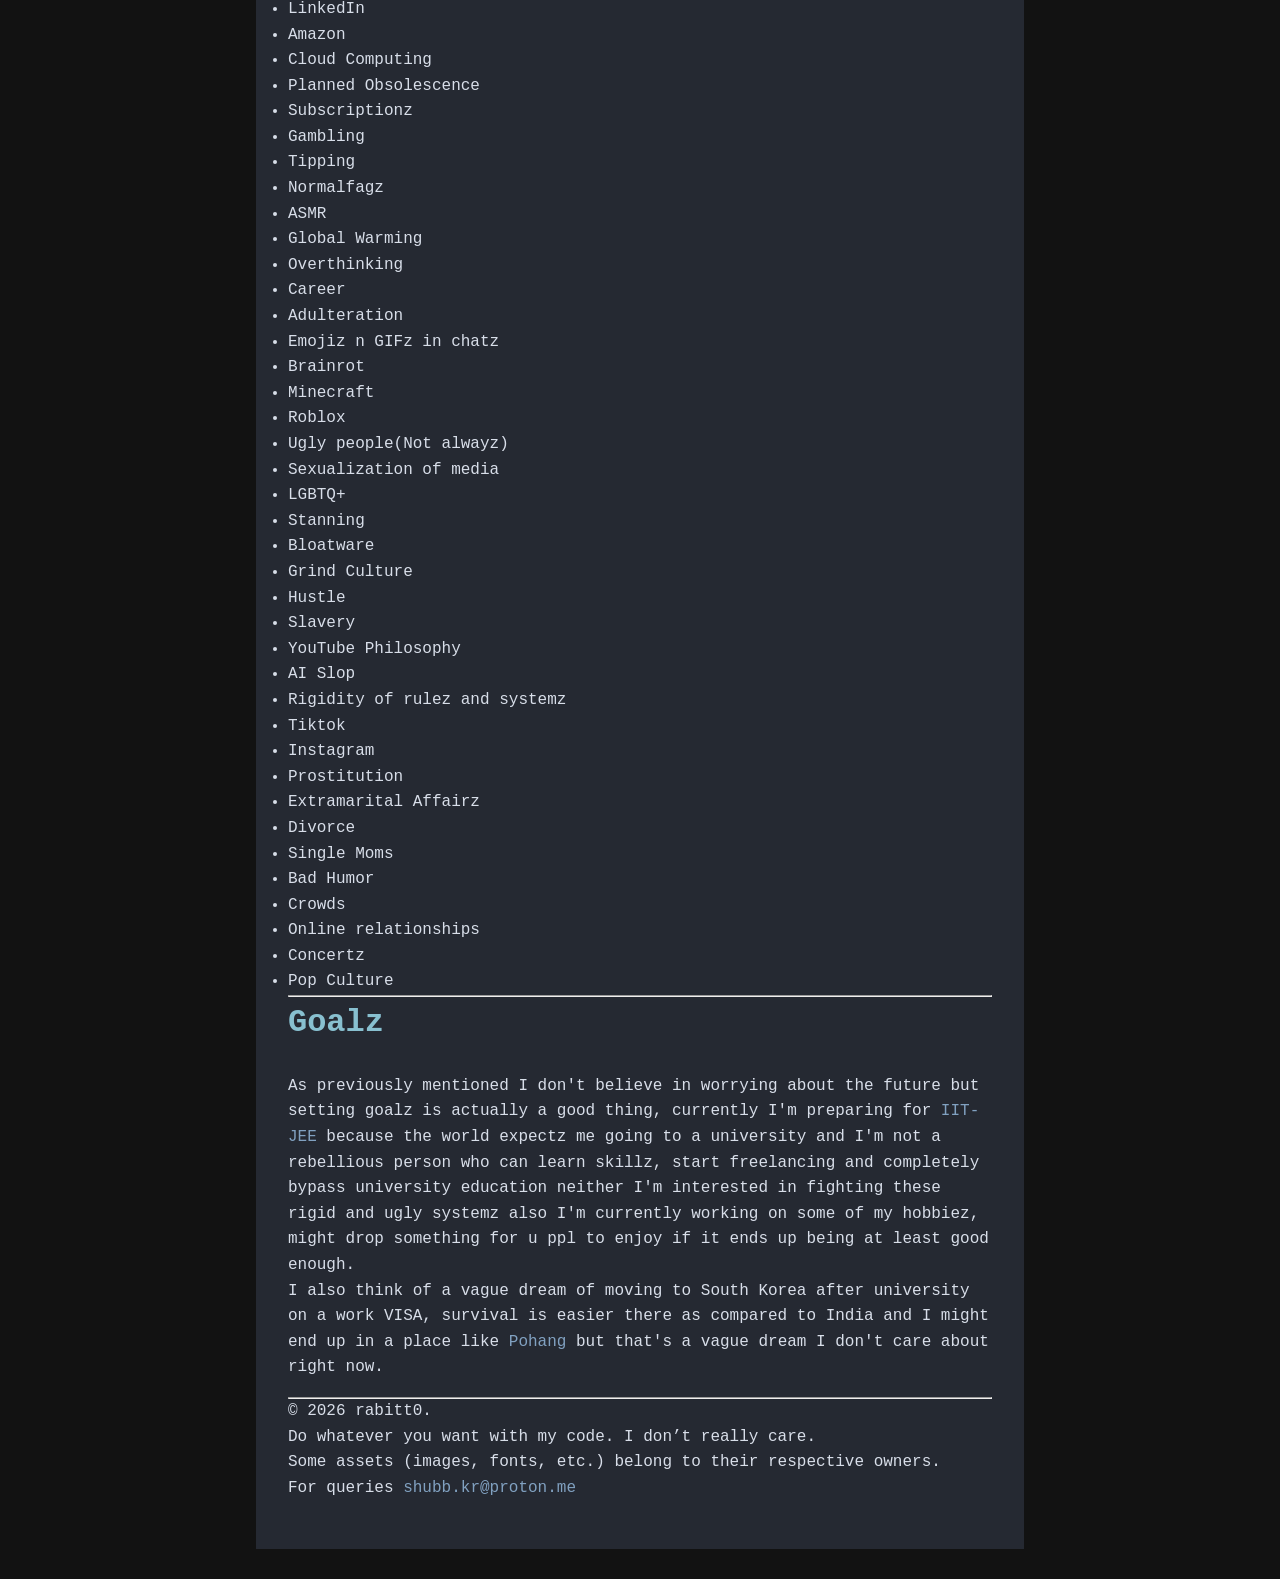
==== commit 6c18a355: "added some cool websitez" ====
--- a/bio.html
+++ b/bio.html
@@ -56,6 +56,7 @@
 <li>Dark Mode</li>
 <li>Trainz</li>
 <li>GNU/Linux</li>
+<li>Sambhogikaran</li>
 <li>Sprituality</li>
 <li>Butterfly</li>
 <li>Beautiful Women older than me</li>
@@ -192,5 +193,6 @@
 </p>  
 </footer>  
 </main>
+</body>
 </html>
 
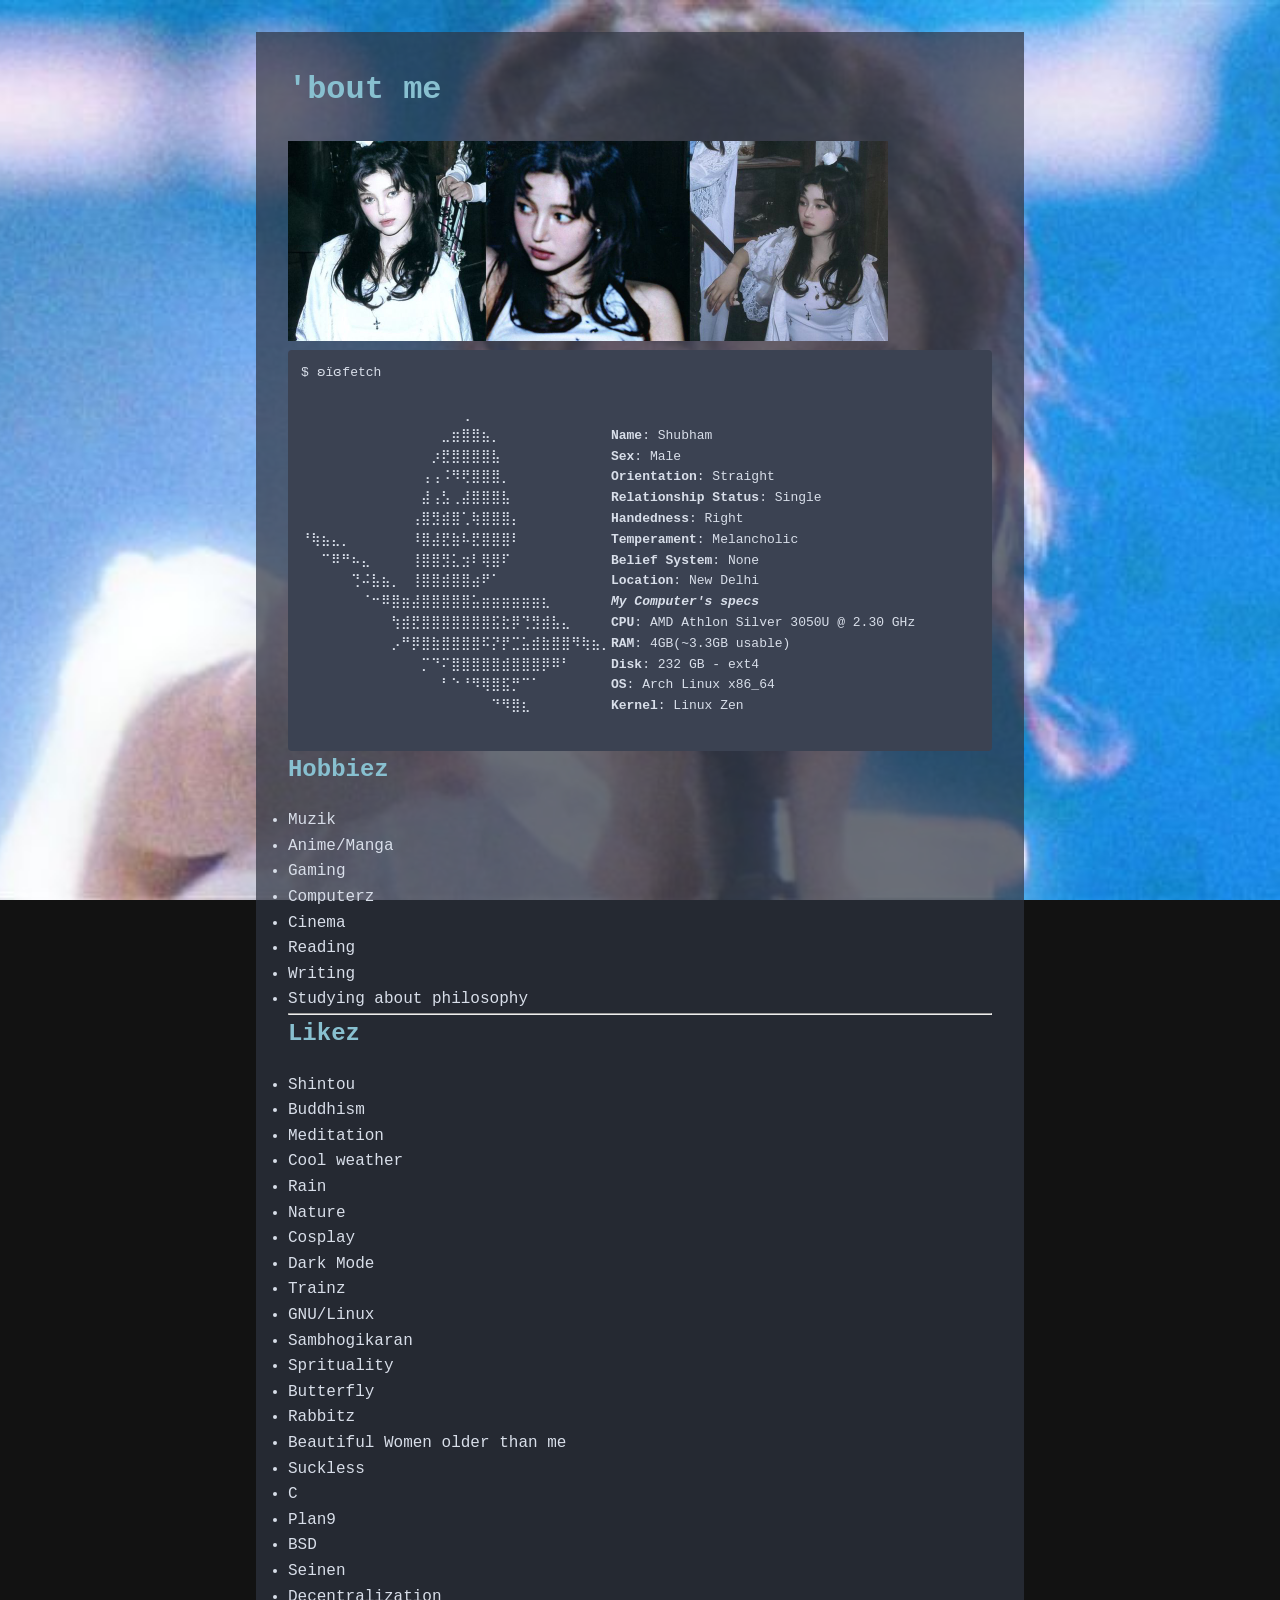
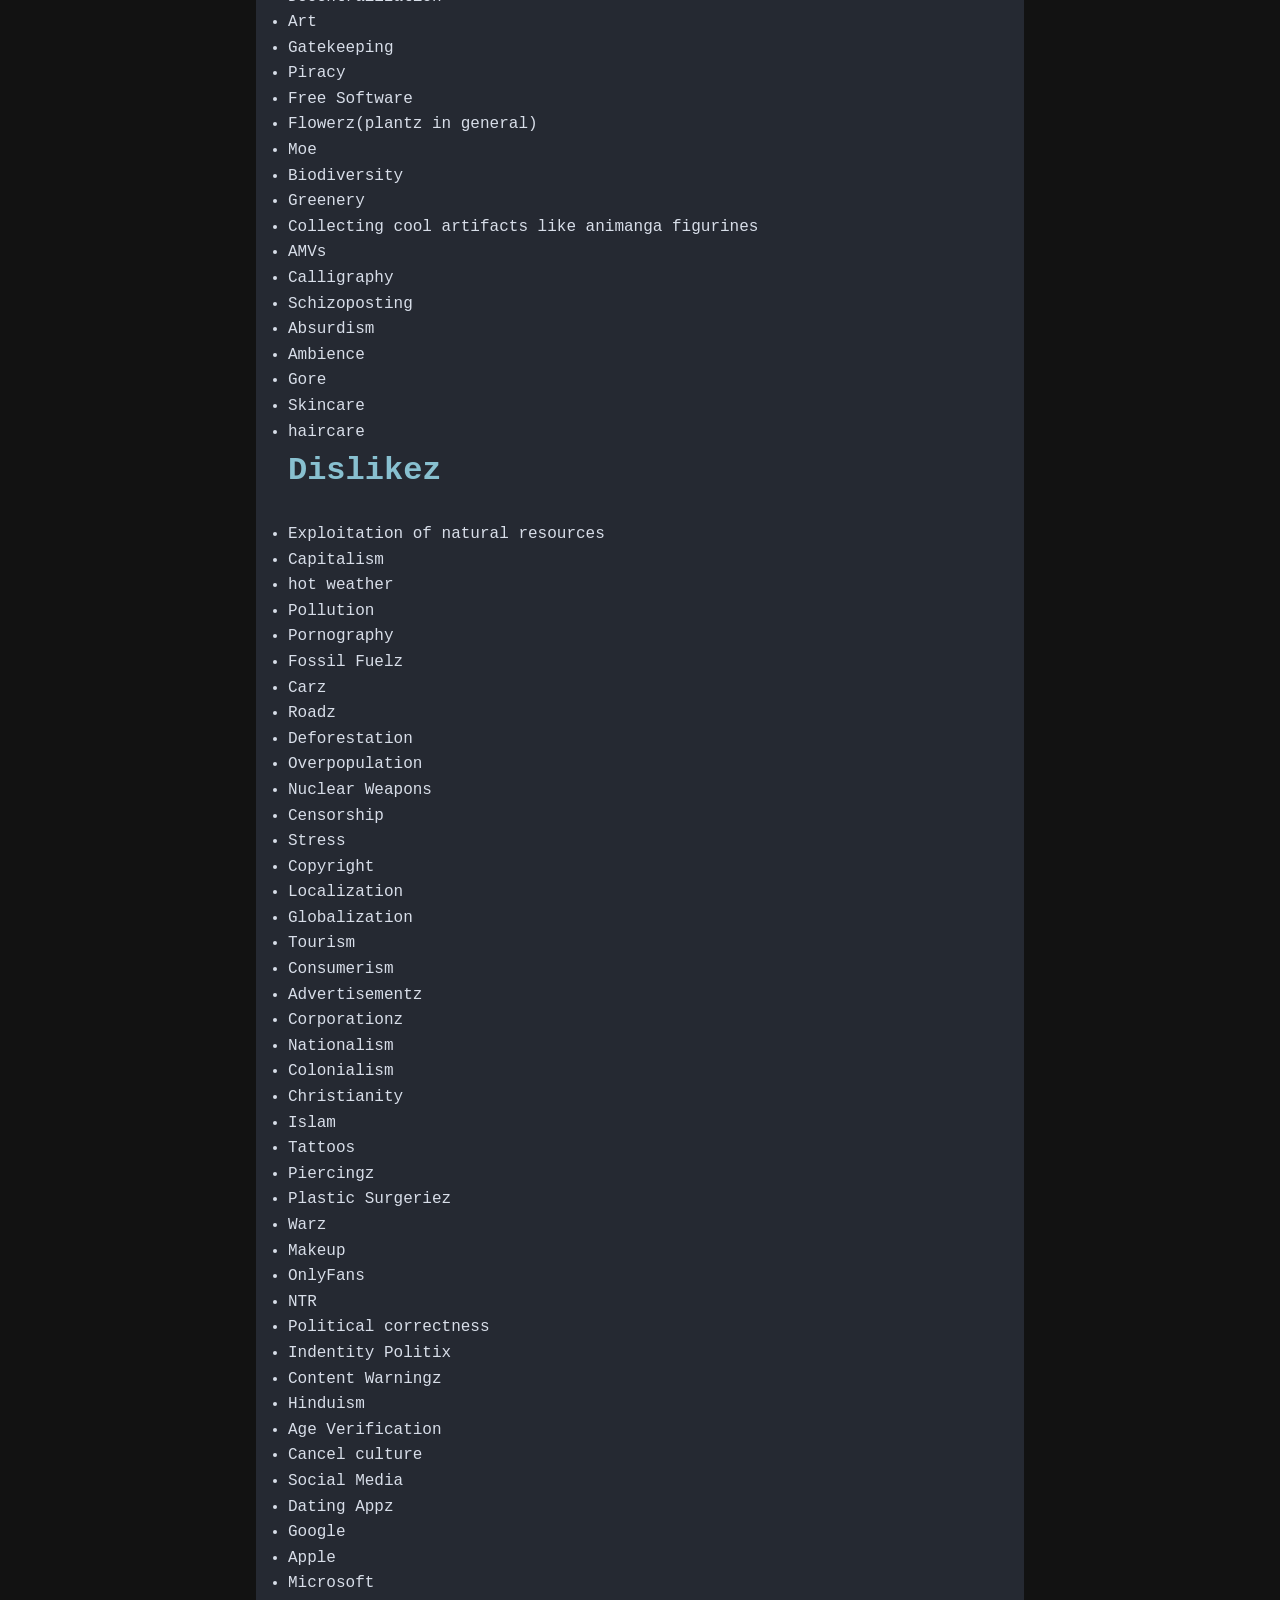
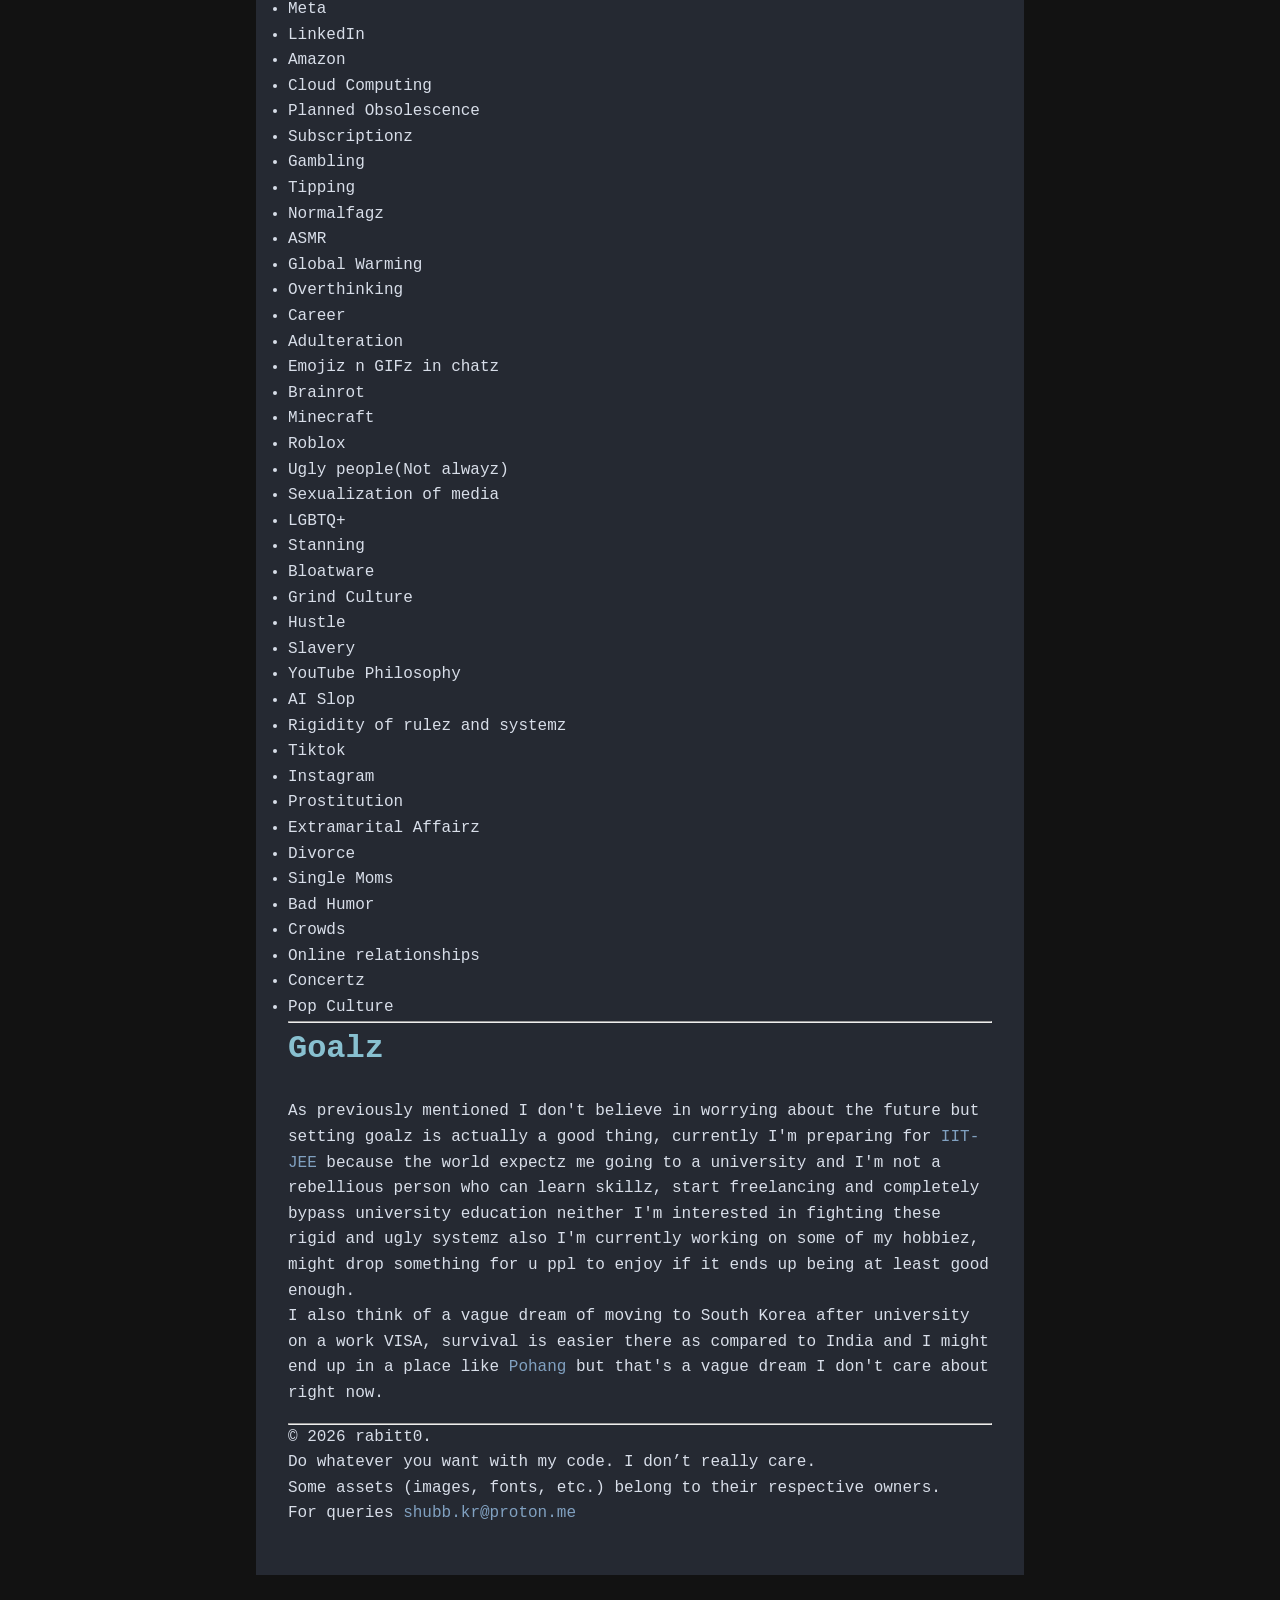
==== commit b7544380: "just for testing purposes" ====
--- a/bio.html
+++ b/bio.html
@@ -59,6 +59,7 @@
 <li>Sambhogikaran</li>
 <li>Sprituality</li>
 <li>Butterfly</li>
+<li>Rabbitz</li>
 <li>Beautiful Women older than me</li>
 <li>Suckless</li>
 <li>C</li>
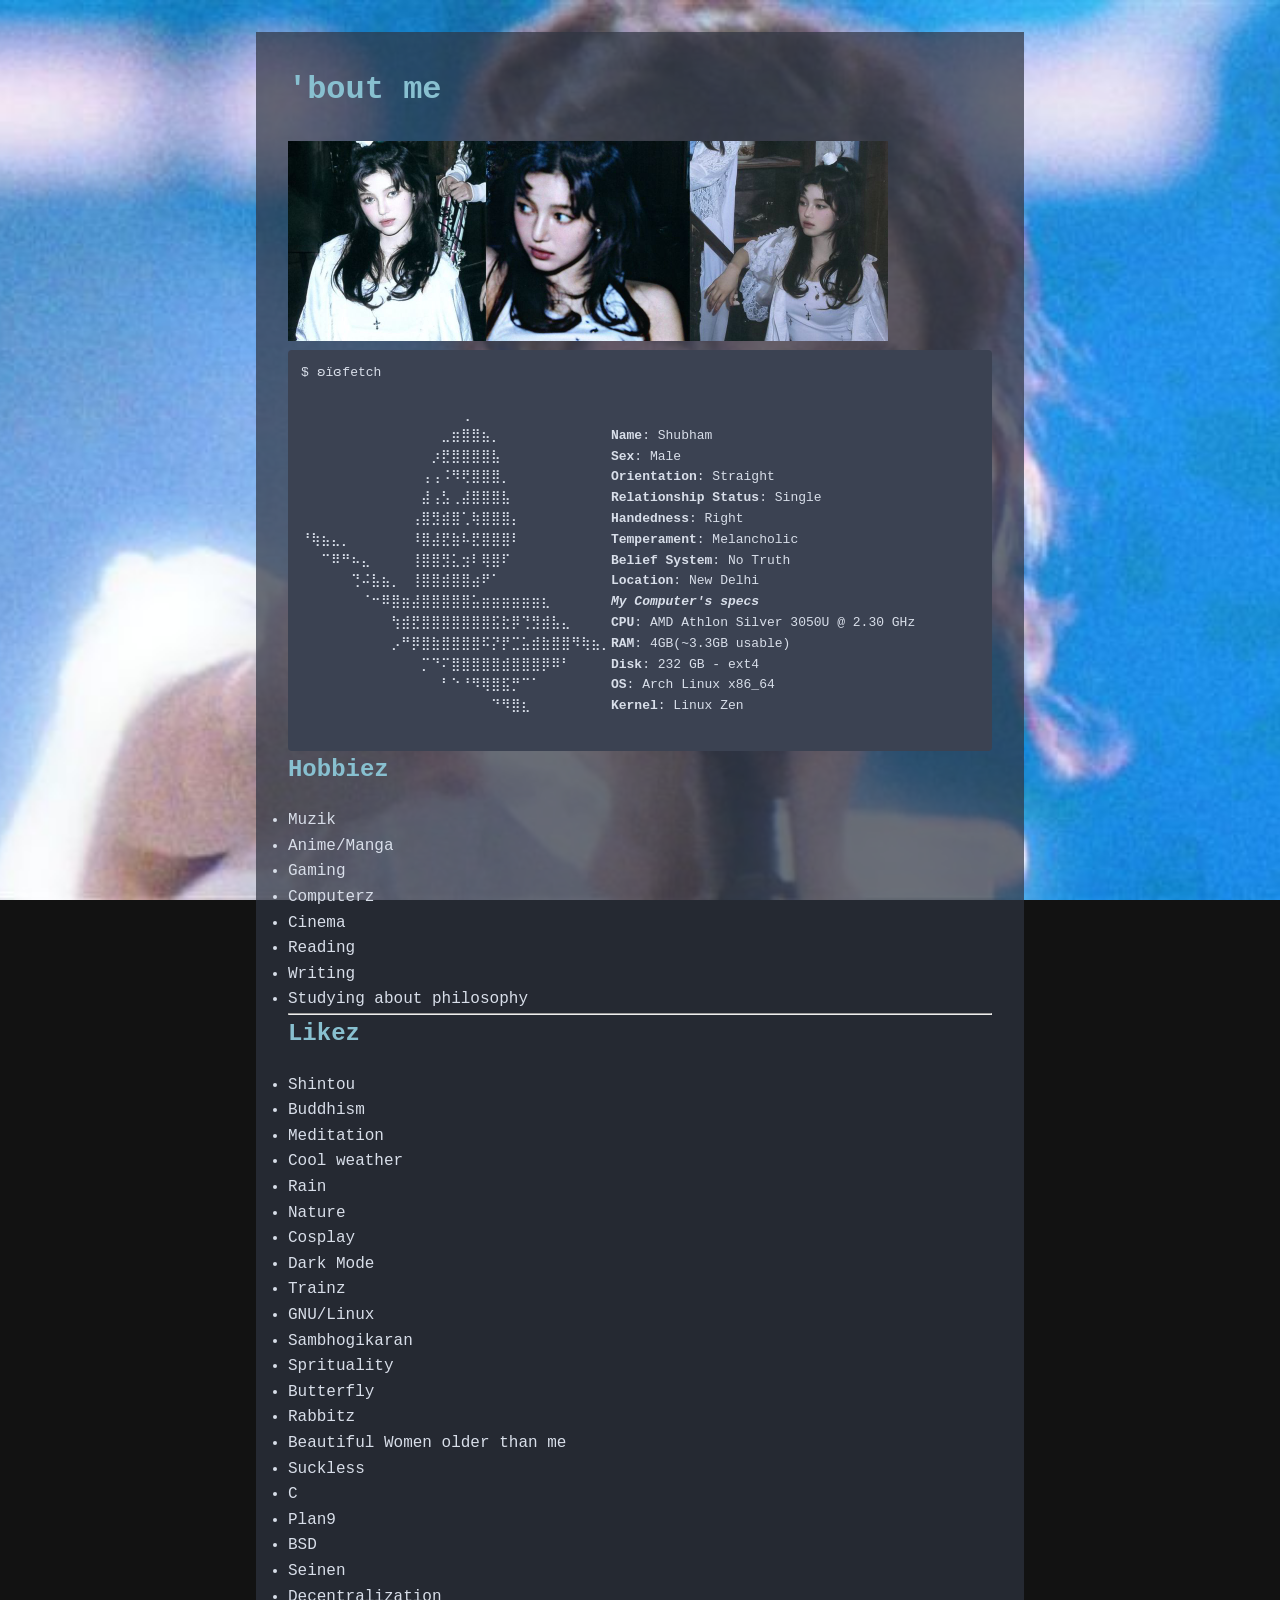
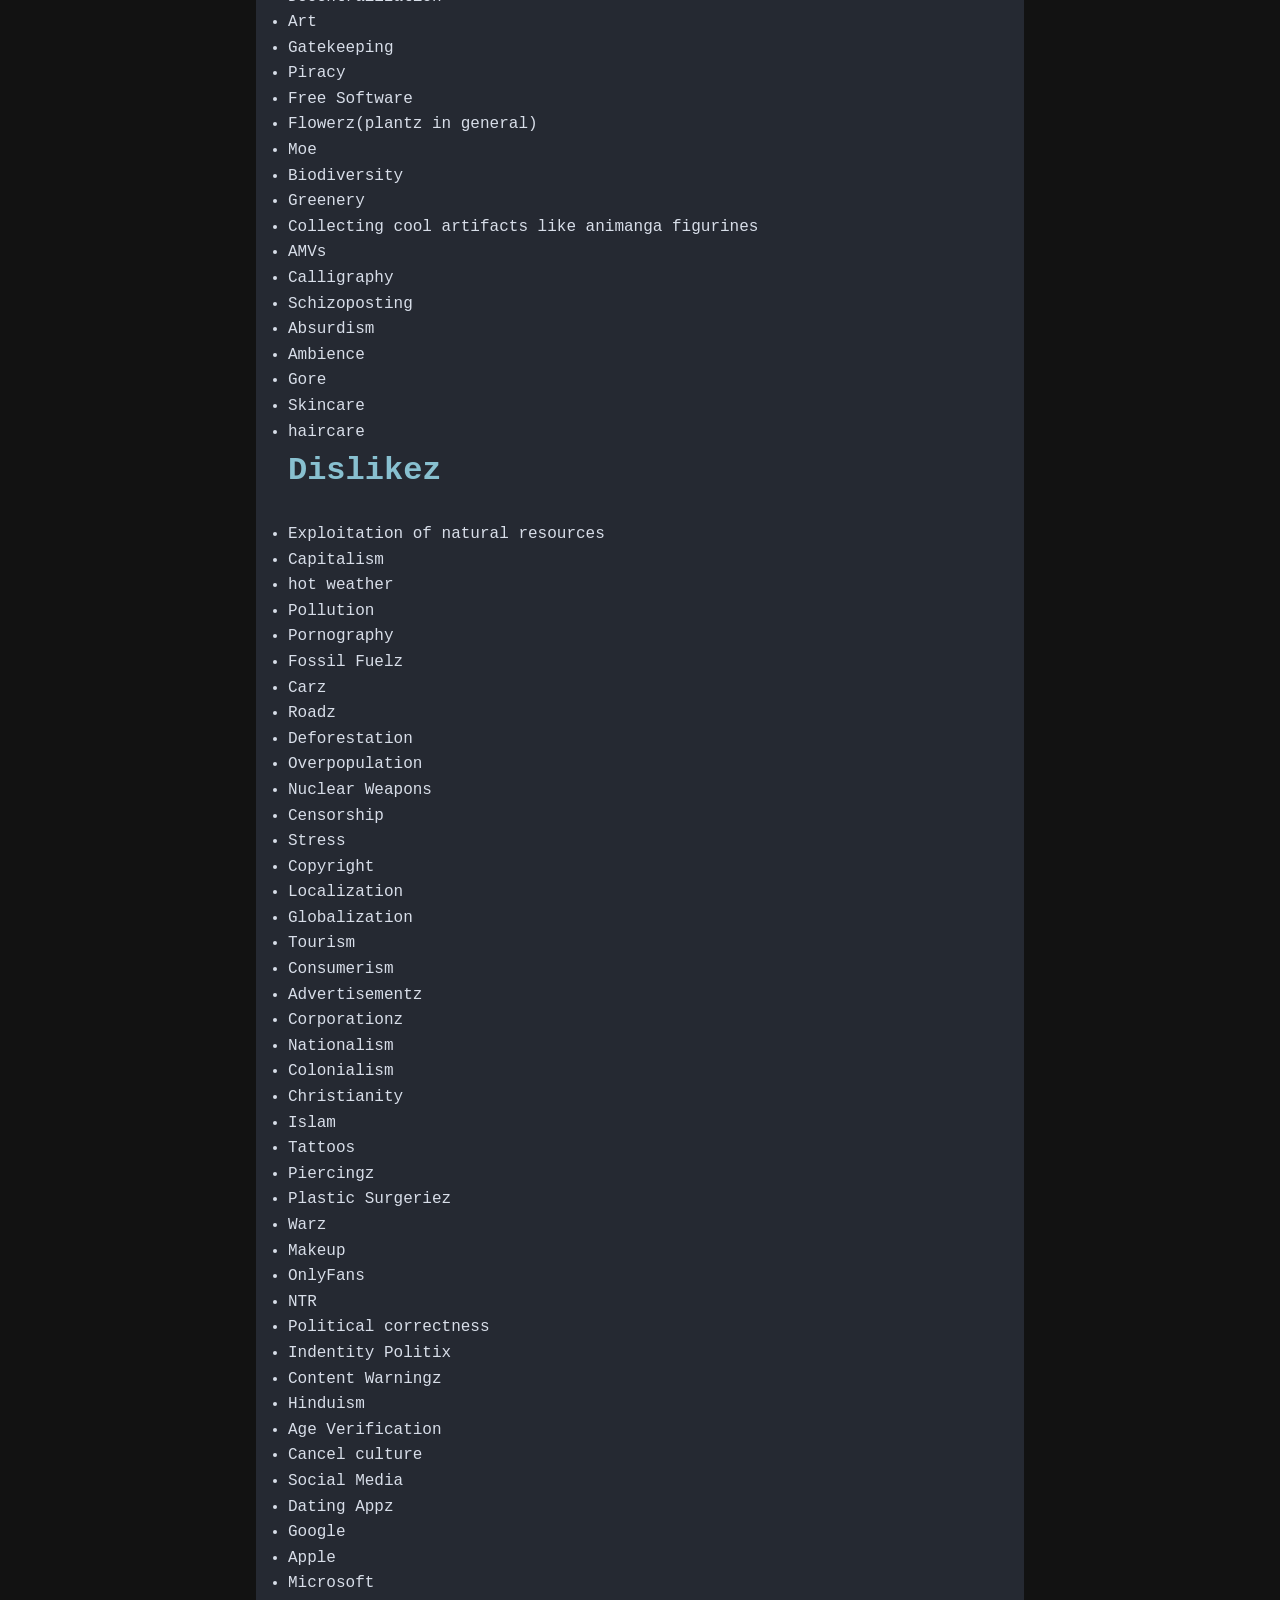
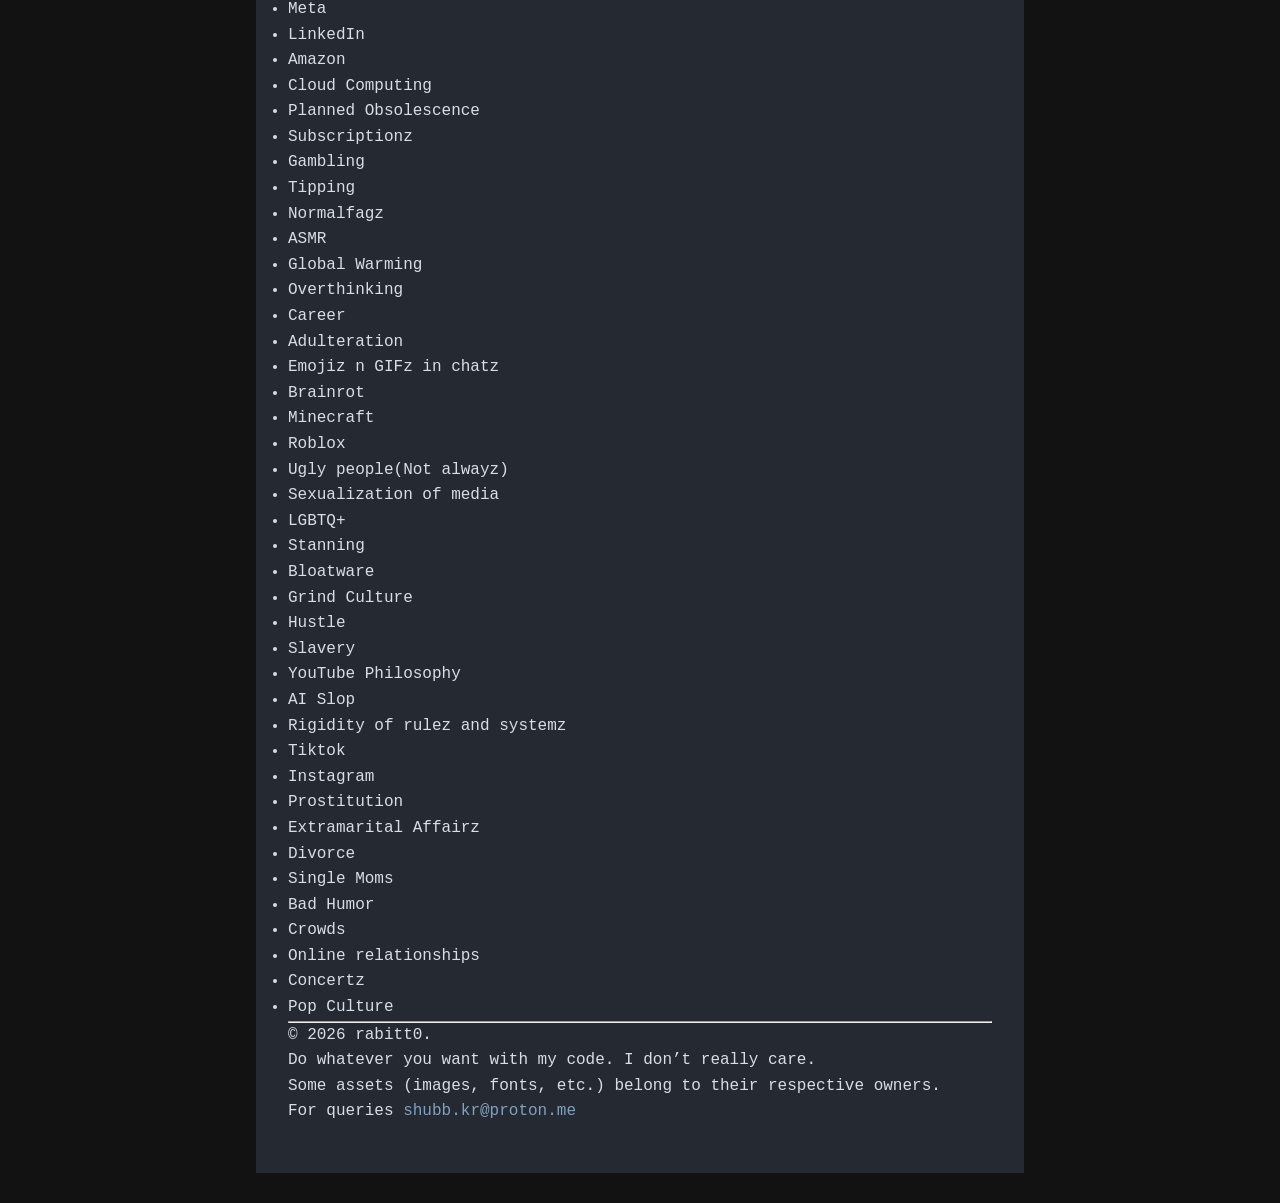
==== commit 75aff67f: "minor changes" ====
--- a/bio.html
+++ b/bio.html
@@ -23,7 +23,7 @@
 ⠀⠀⠀⠀⠀⠀⠀⠀⠀⠀⠀⠀⣼⢠⣣⢀⣼⣿⣿⣿⣧⠀⠀⠀⠀⠀⠀⠀⠀⠀⠀<b>Relationship Status</b>: Single
 ⠀⠀⠀⠀⠀⠀⠀⠀⠀⠀⠀⢠⣿⣻⣾⣿⢁⢷⣿⣿⣿⡄⠀⠀⠀⠀⠀⠀⠀⠀⠀<b>Handedness</b>: Right
 ⠘⢷⣦⣄⡀⠀⠀⠀⠀⠀⠀⠸⣿⣼⣟⣷⠧⣟⣿⣿⣿⠇⠀⠀⠀⠀⠀⠀⠀⠀⠀<b>Temperament</b>: Melancholic
-⠀⠀⠉⠿⠛⠦⣄⠀⠀⠀⠀⢸⣿⣿⣻⣅⣲⠇⢿⣿⠏⠀⠀⠀⠀⠀⠀⠀⠀⠀⠀<b>Belief System</b>: None
+⠀⠀⠉⠿⠛⠦⣄⠀⠀⠀⠀⢸⣿⣿⣻⣅⣲⠇⢿⣿⠏⠀⠀⠀⠀⠀⠀⠀⠀⠀⠀<b>Belief System</b>: No Truth
 ⠀⠀⠀⠀⠀⢙⠬⣧⣦⡀⠀⢸⣿⣿⣾⣿⣿⣴⠟⠁⠀⠀⠀⠀⠀⠀⠀⠀⠀⠀⠀<b>Location</b>: New Delhi
 ⠀⠀⠀⠀⠀⠀⠈⠒⠿⣿⣶⣼⣿⣿⣿⣿⣿⣥⣶⣶⣶⣶⣶⣶⣆⠀⠀⠀⠀⠀⠀<i><b>My Computer's specs</b></i>
 ⠀⠀⠀⠀⠀⠀⠀⠀⠀⢳⣾⣟⣿⣿⣿⣿⣿⣿⣿⣯⣗⡿⢙⣻⣾⣧⣄⠀⠀⠀⠀<b>CPU</b>: AMD Athlon Silver 3050U @ 2.30 GHz
@@ -171,20 +171,6 @@
 <li>Pop Culture</li>
 </ul>
 <hr>
-<h1>Goalz</h1>
-<p>As previously mentioned I don't believe in worrying about the future but
-setting goalz is actually a good thing, currently I'm preparing for
-<a href="https://en.wikipedia.org/wiki/Joint_Entrance_Examination_%E2%80%93_Advanced">IIT-JEE</a>
-because the world expectz me going to a university and I'm not a rebellious
-person who can learn skillz, start freelancing and completely bypass university
-education neither I'm interested in fighting these rigid and ugly systemz also
-I'm currently working on some of my hobbiez, might drop something for u ppl to
-enjoy if it ends up being at least good enough.<br>
-I also think of a vague dream of moving to South Korea after university on a
-work VISA, survival is easier there as compared to India and I might end up in
-a place like <a href="https://en.wikipedia.org/wiki/Pohang">Pohang</a> but that's a vague
-dream I don't care about right now.</p>
-<hr>
 <footer>
 <p>                                               
 © 2026 rabitt0.<br>                           
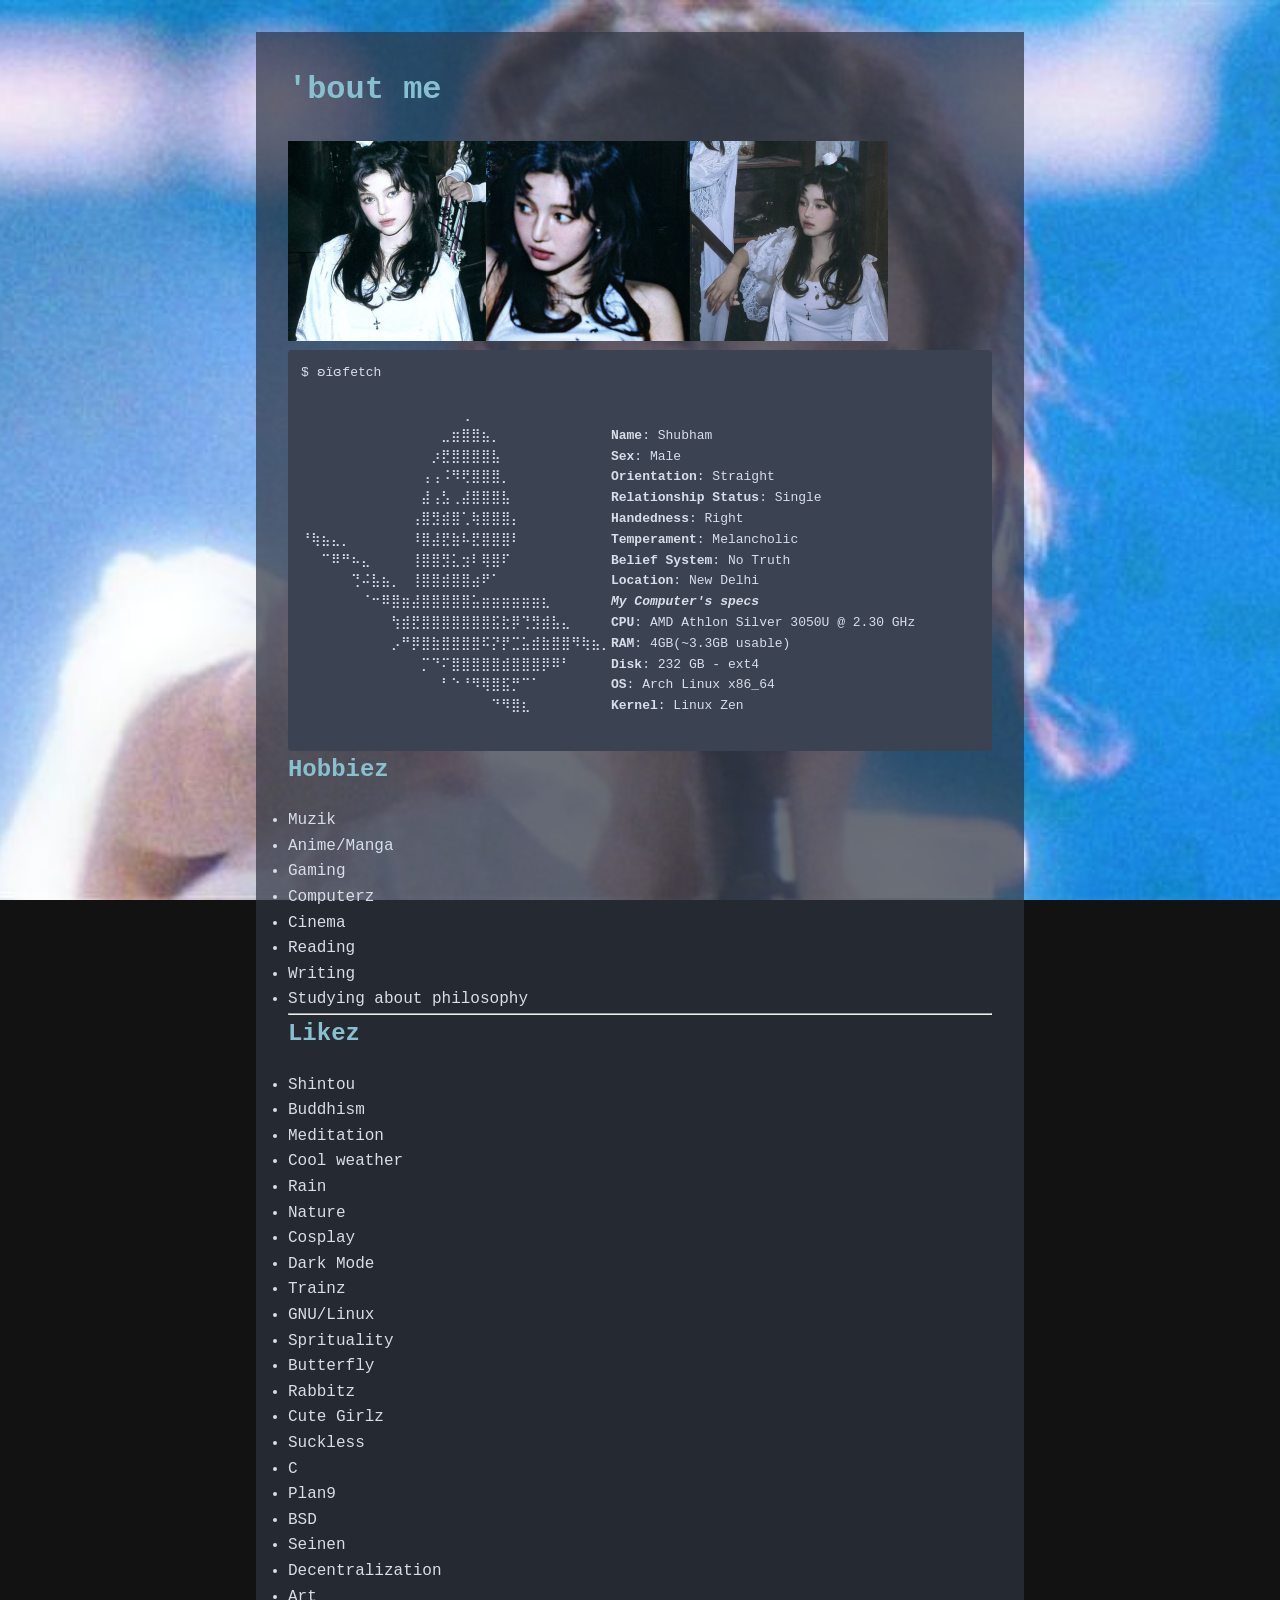
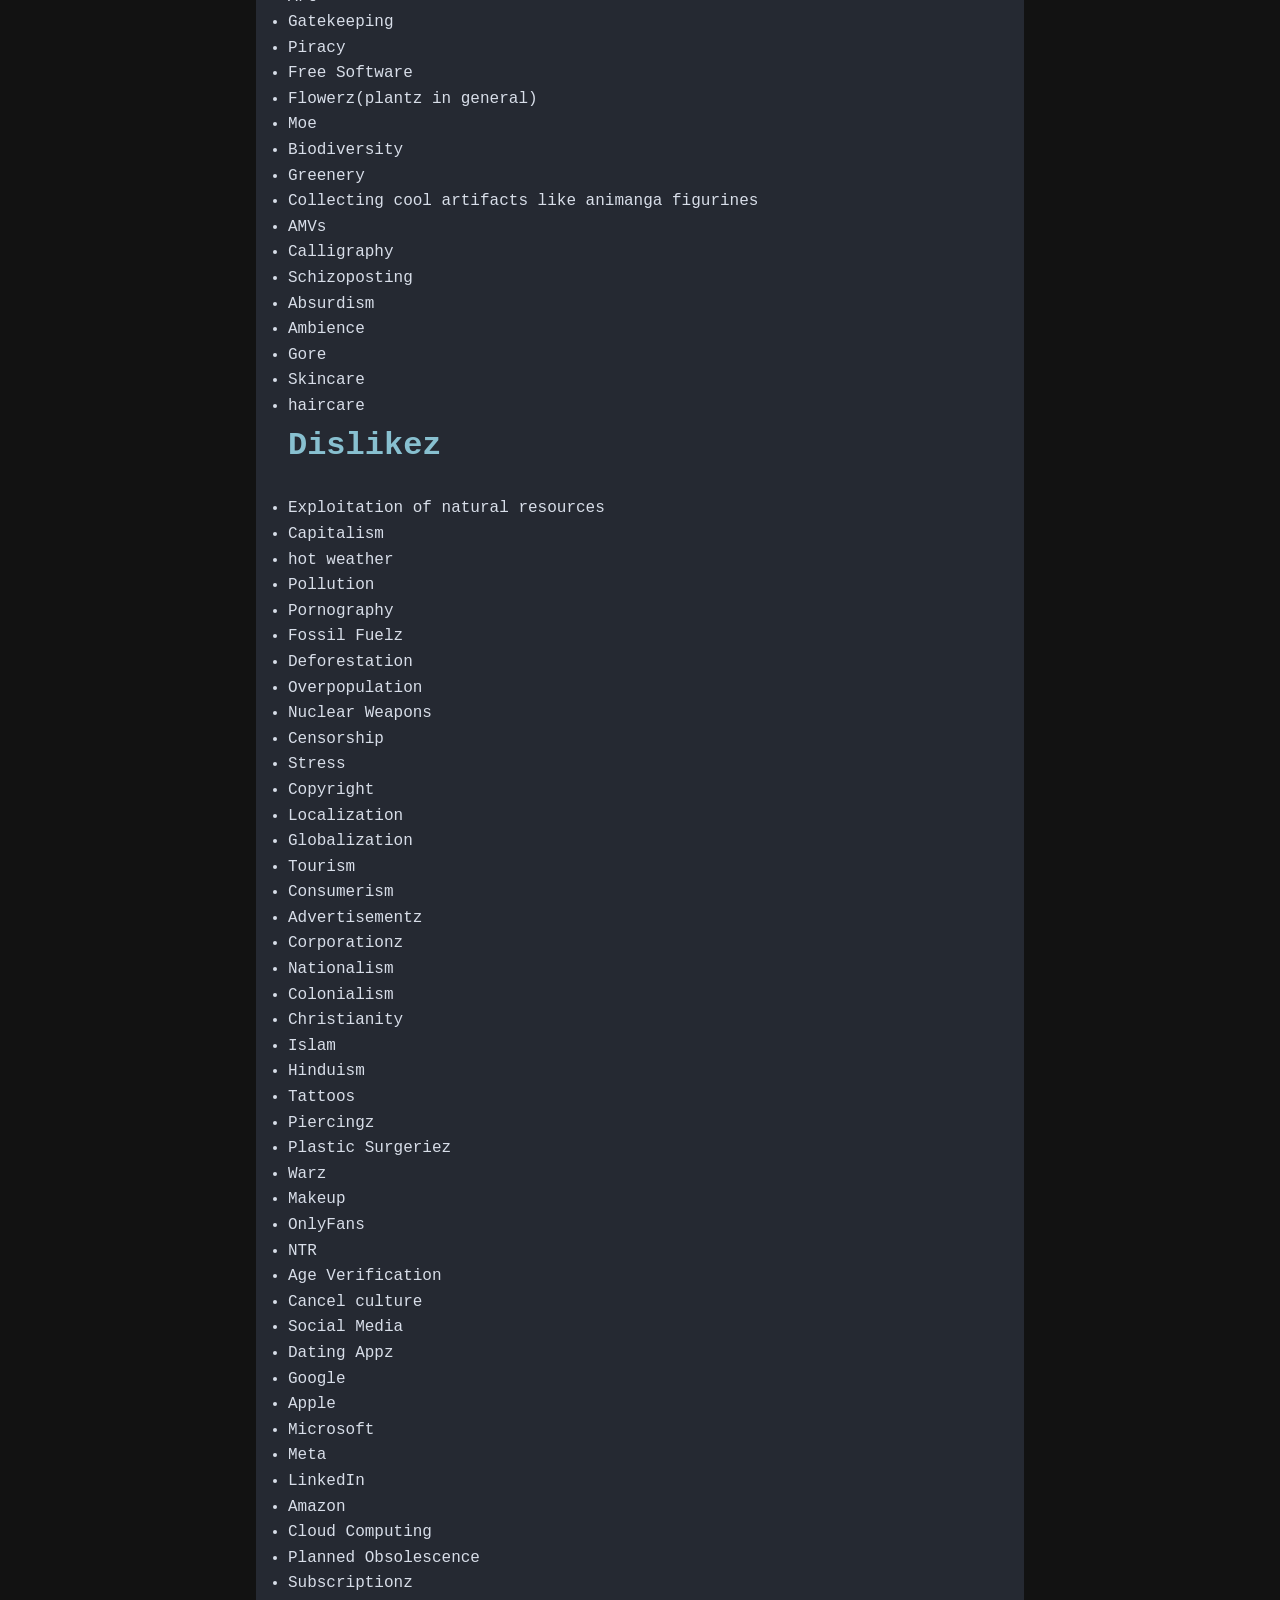
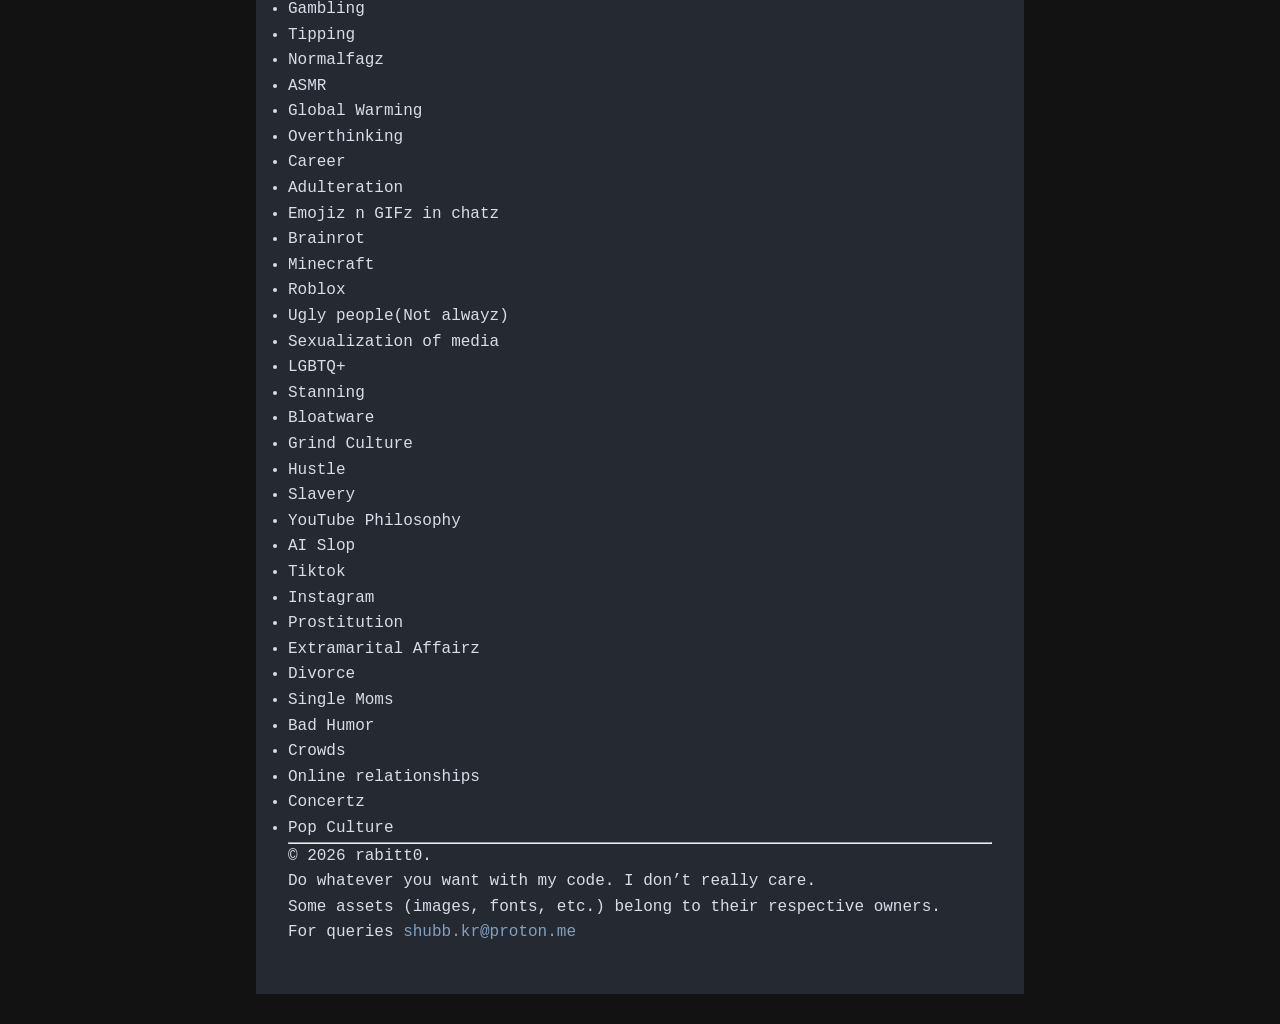
==== commit 7e784031: "changed the bio" ====
--- a/bio.html
+++ b/bio.html
@@ -56,11 +56,10 @@
 <li>Dark Mode</li>
 <li>Trainz</li>
 <li>GNU/Linux</li>
-<li>Sambhogikaran</li>
 <li>Sprituality</li>
 <li>Butterfly</li>
 <li>Rabbitz</li>
-<li>Beautiful Women older than me</li>
+<li>Cute Girlz</li>
 <li>Suckless</li>
 <li>C</li>
 <li>Plan9</li>
@@ -93,8 +92,6 @@
 <li>Pollution</li>
 <li>Pornography</li>
 <li>Fossil Fuelz</li>
-<li>Carz</li>
-<li>Roadz</li>
 <li>Deforestation</li>
 <li>Overpopulation</li>
 <li>Nuclear Weapons</li>
@@ -111,6 +108,7 @@
 <li>Colonialism</li>
 <li>Christianity</li>
 <li>Islam</li>
+<li>Hinduism</li>
 <li>Tattoos</li>
 <li>Piercingz</li>
 <li>Plastic Surgeriez</li>
@@ -118,10 +116,6 @@
 <li>Makeup</li>
 <li>OnlyFans</li>
 <li>NTR</li>
-<li>Political correctness</li>
-<li>Indentity Politix</li>
-<li>Content Warningz</li>
-<li>Hinduism</li>
 <li>Age Verification</li>
 <li>Cancel culture</li>
 <li>Social Media</li>
@@ -157,7 +151,6 @@
 <li>Slavery</li>
 <li>YouTube Philosophy</li>
 <li>AI Slop</li>
-<li>Rigidity of rulez and systemz</li>
 <li>Tiktok</li>
 <li>Instagram</li>
 <li>Prostitution</li>
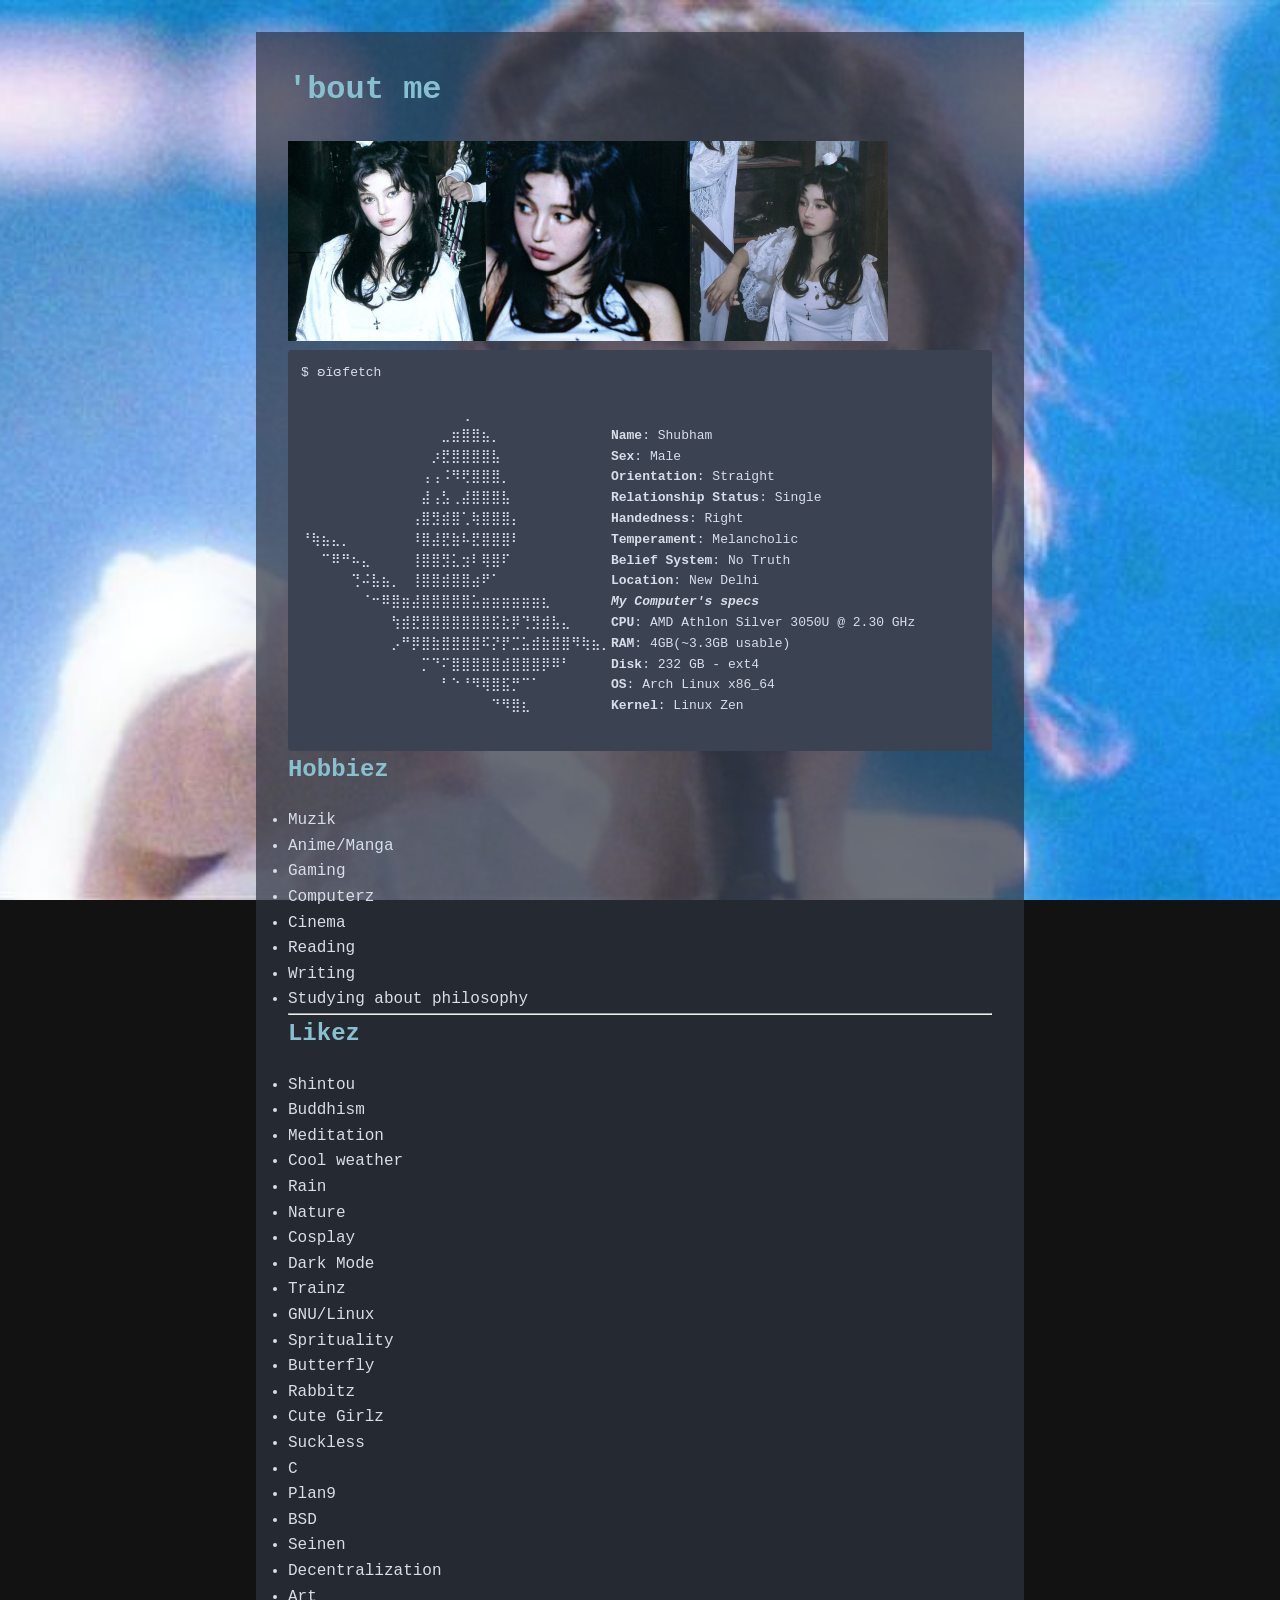
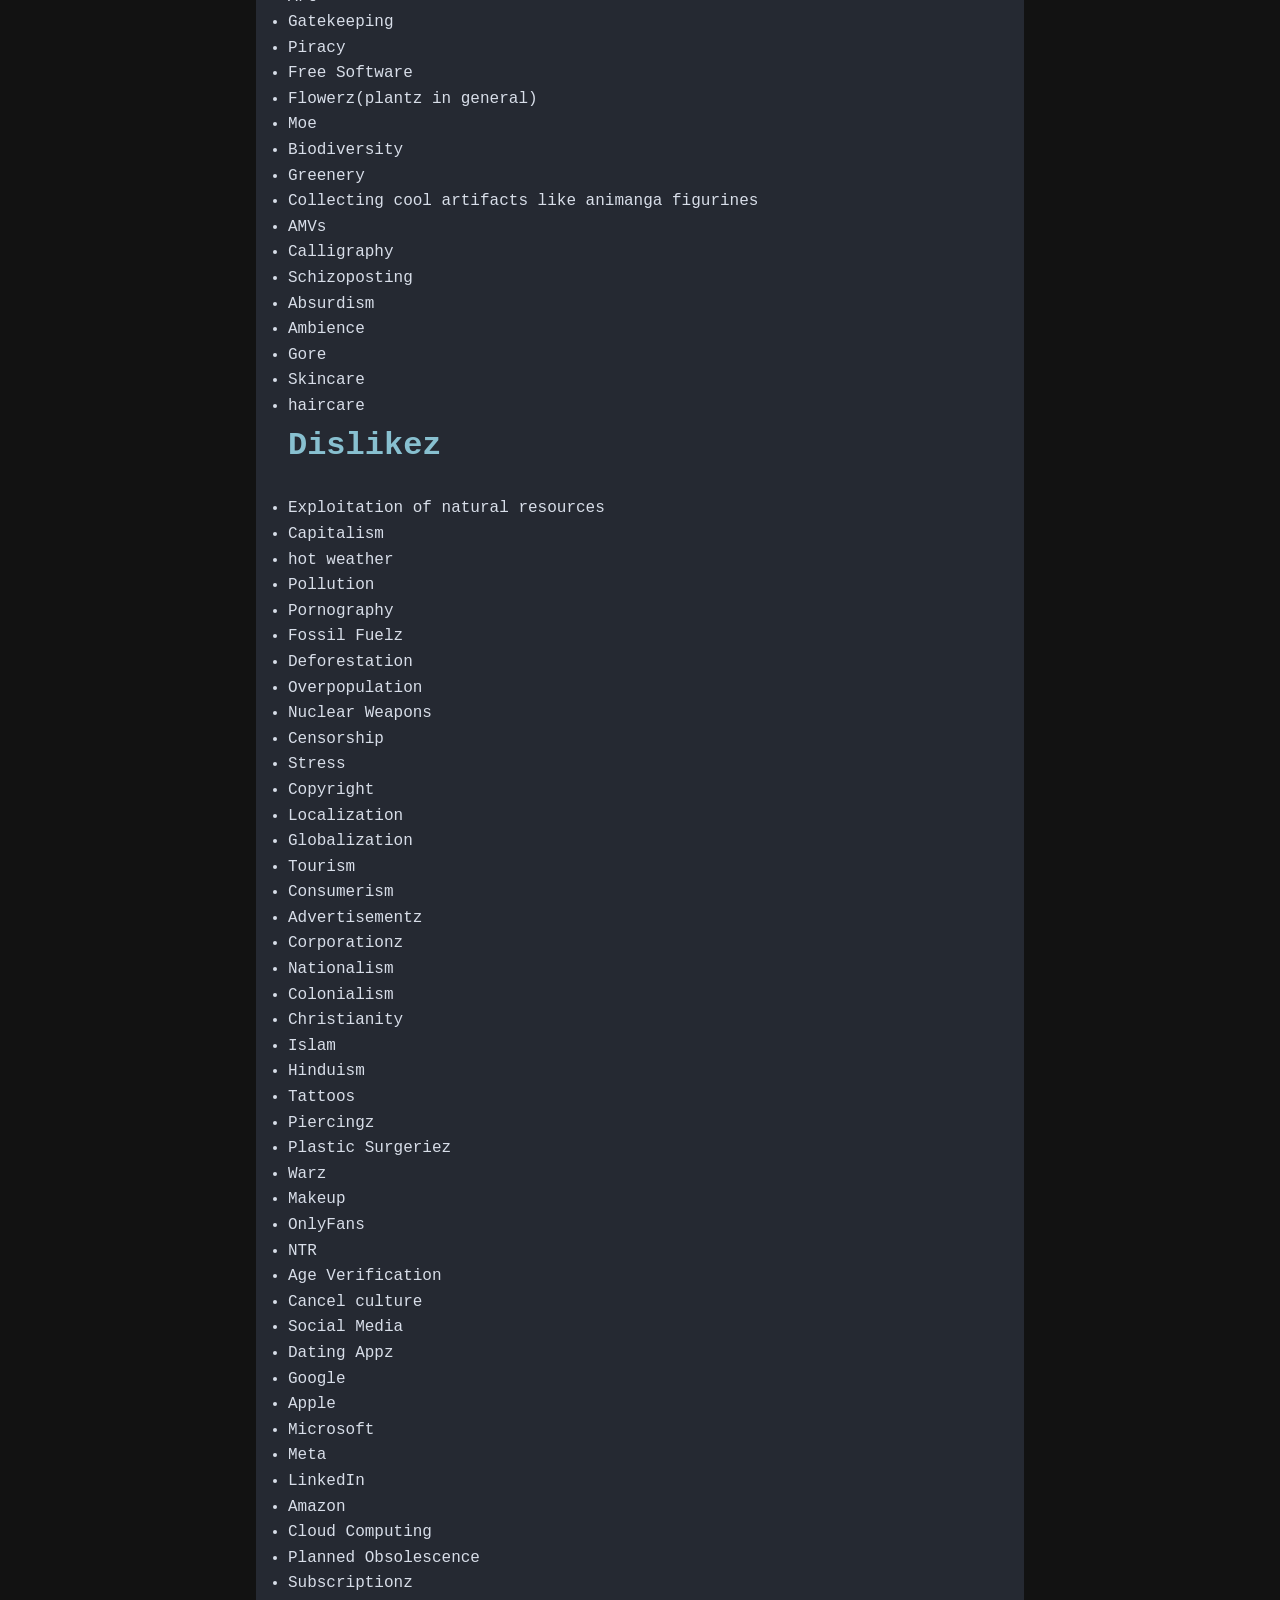
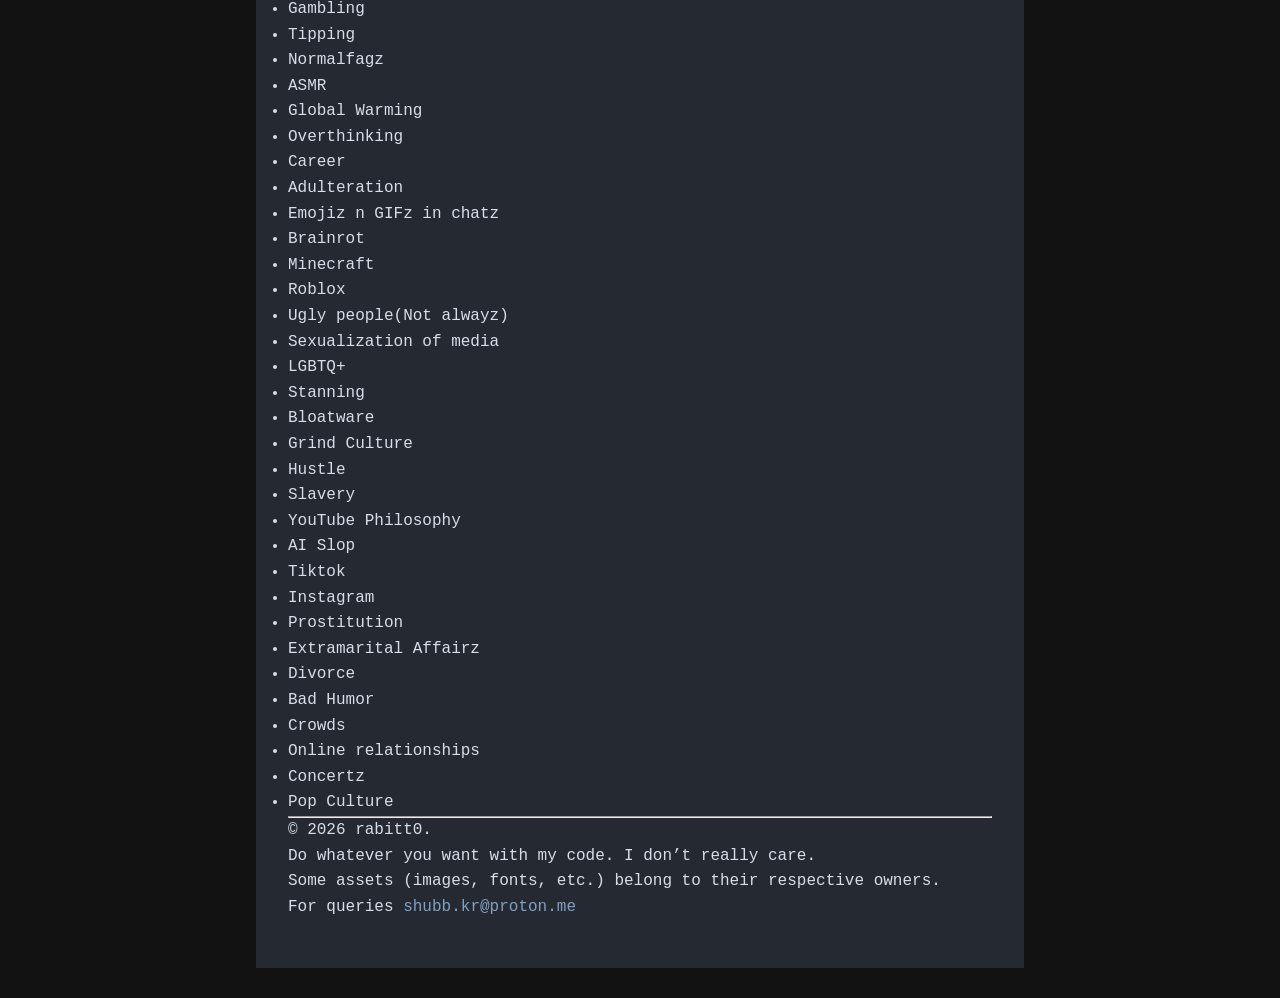
==== commit 3766d1ad: "minor bio tweaks" ====
--- a/bio.html
+++ b/bio.html
@@ -156,7 +156,6 @@
 <li>Prostitution</li>
 <li>Extramarital Affairz</li>
 <li>Divorce</li>
-<li>Single Moms</li>
 <li>Bad Humor</li>
 <li>Crowds</li>
 <li>Online relationships</li>
